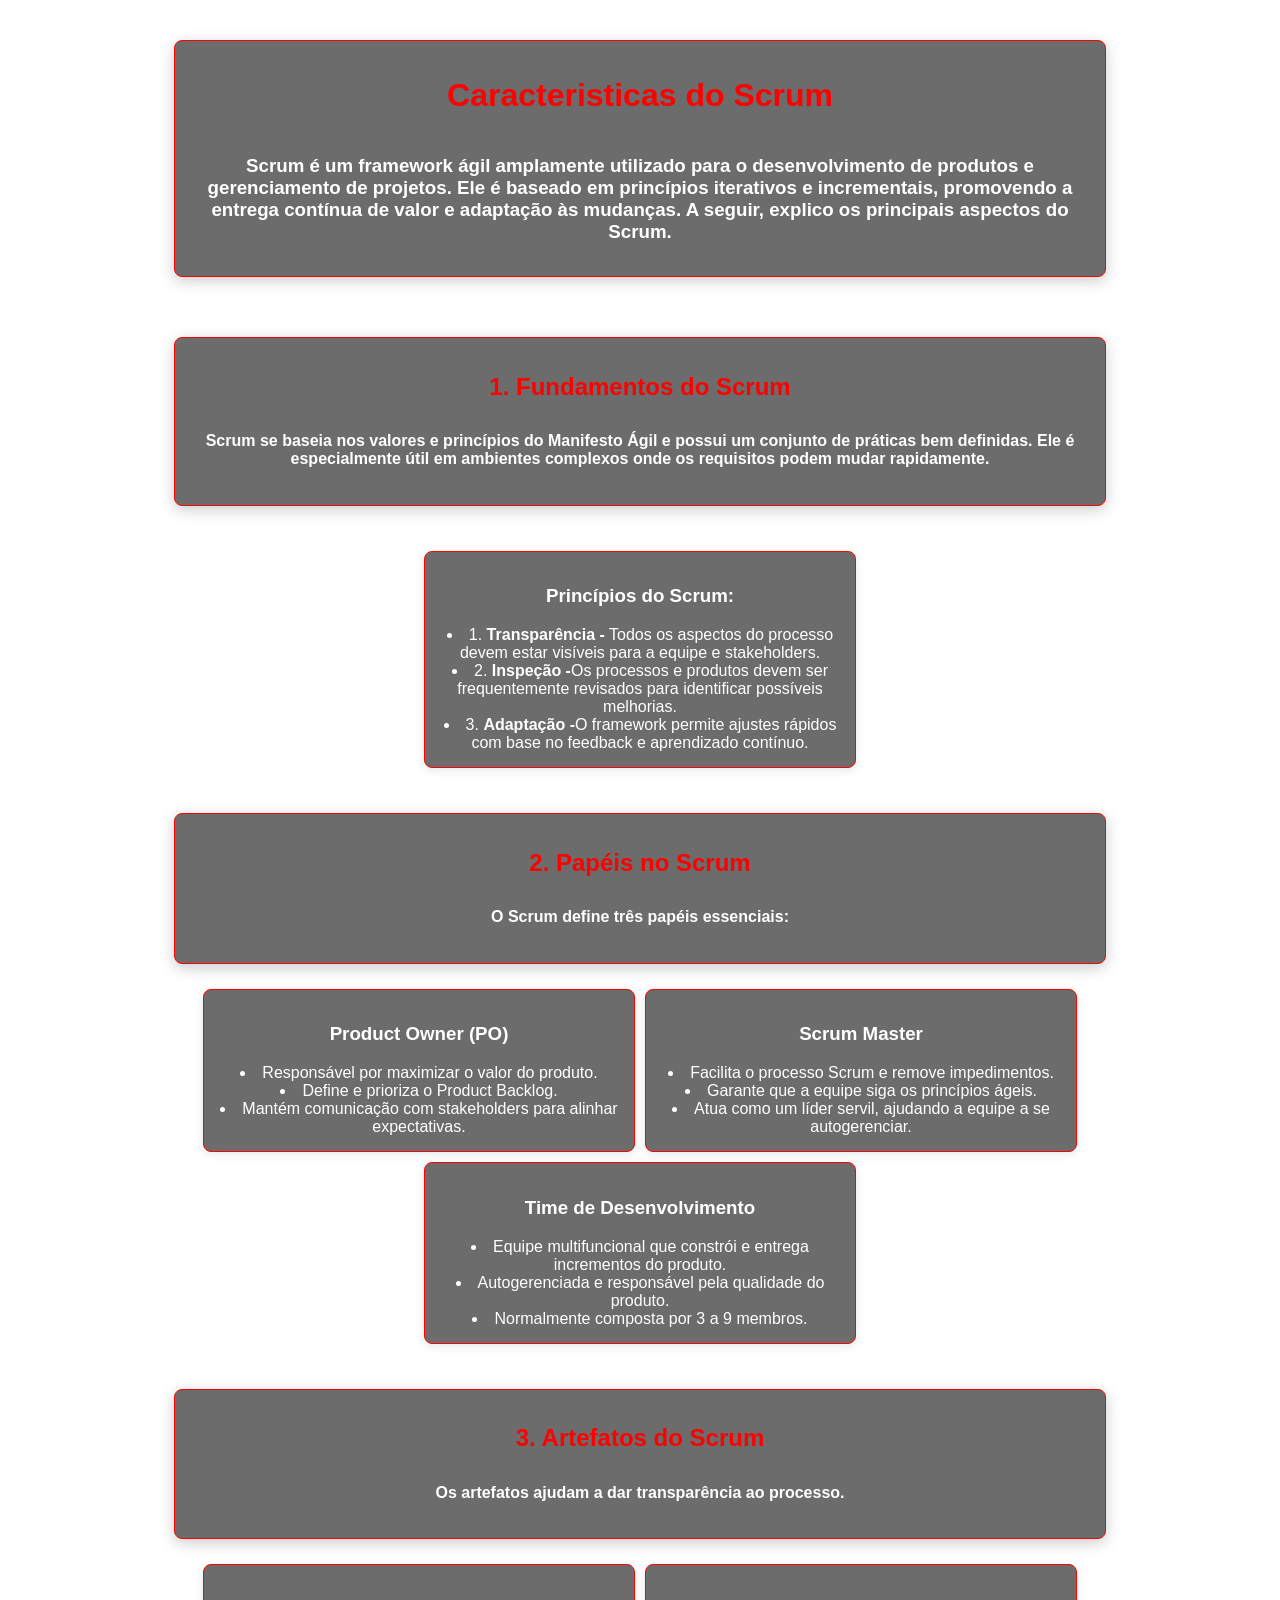
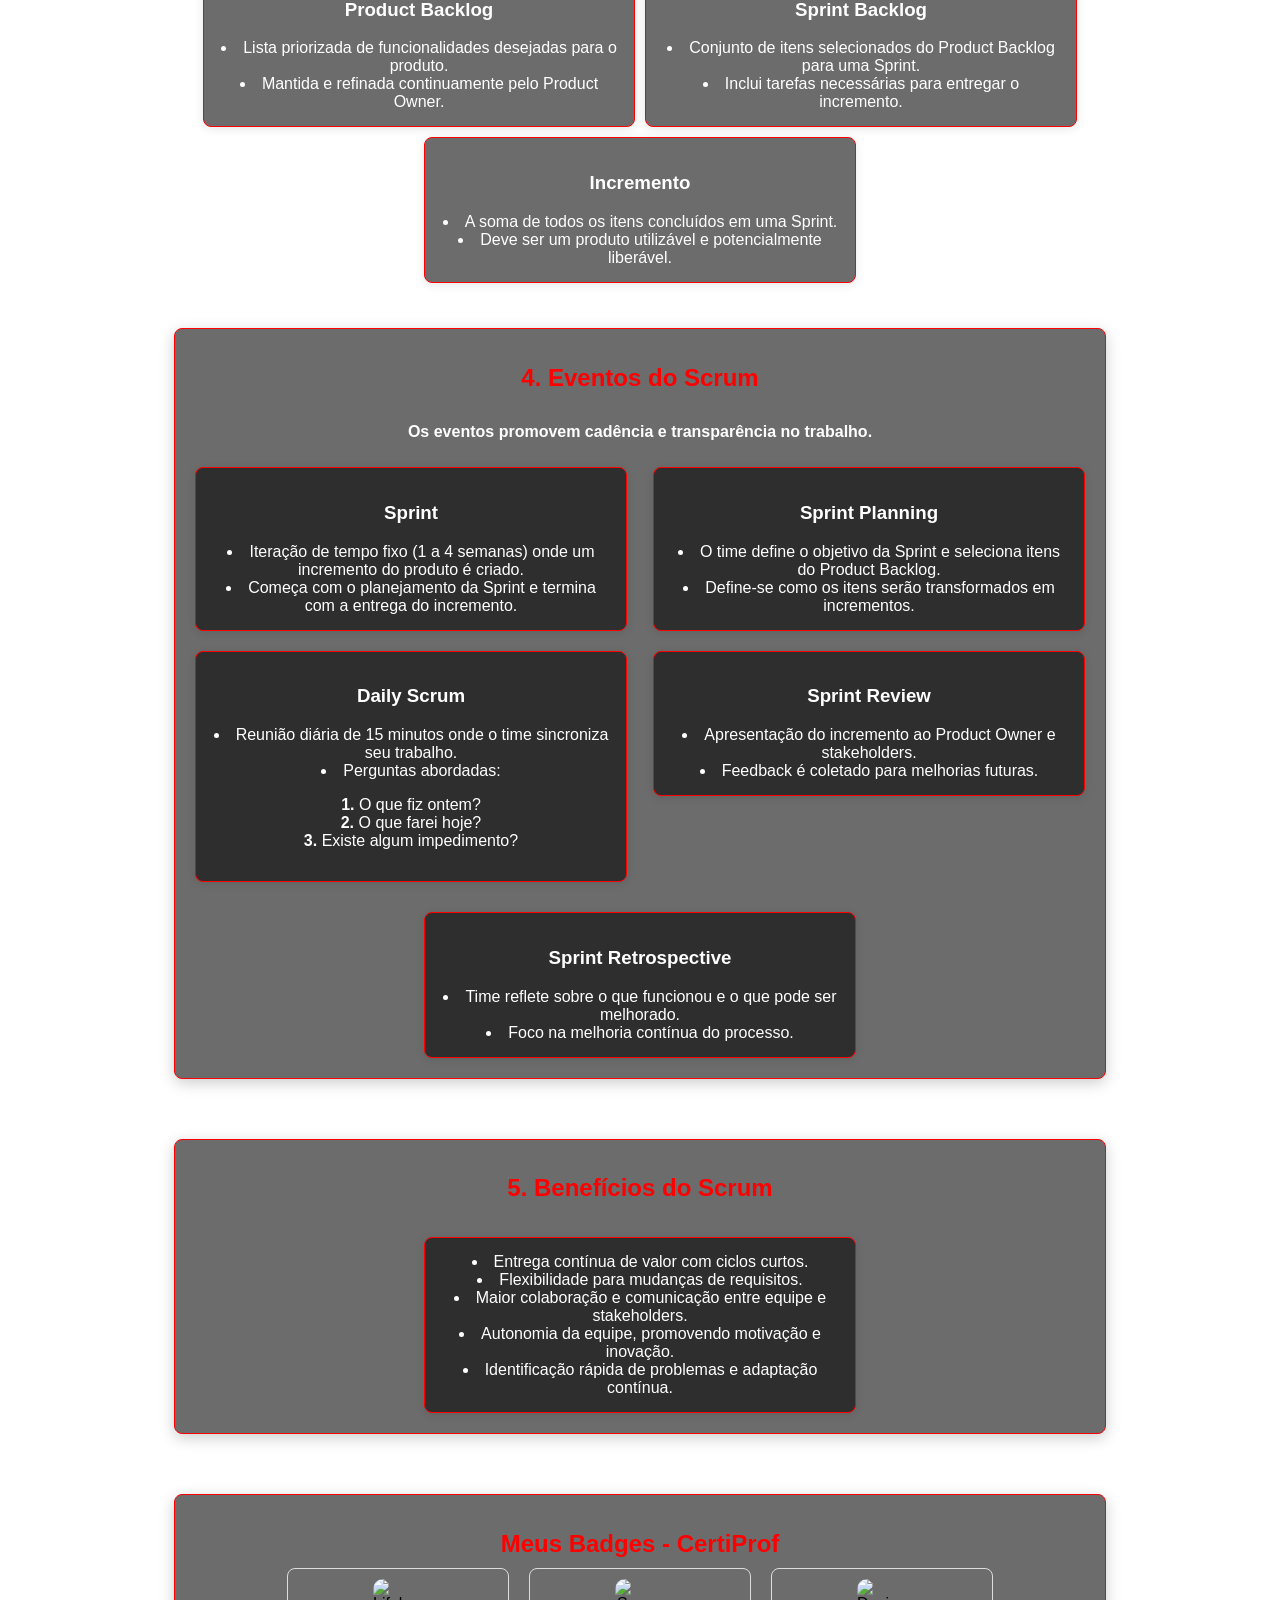
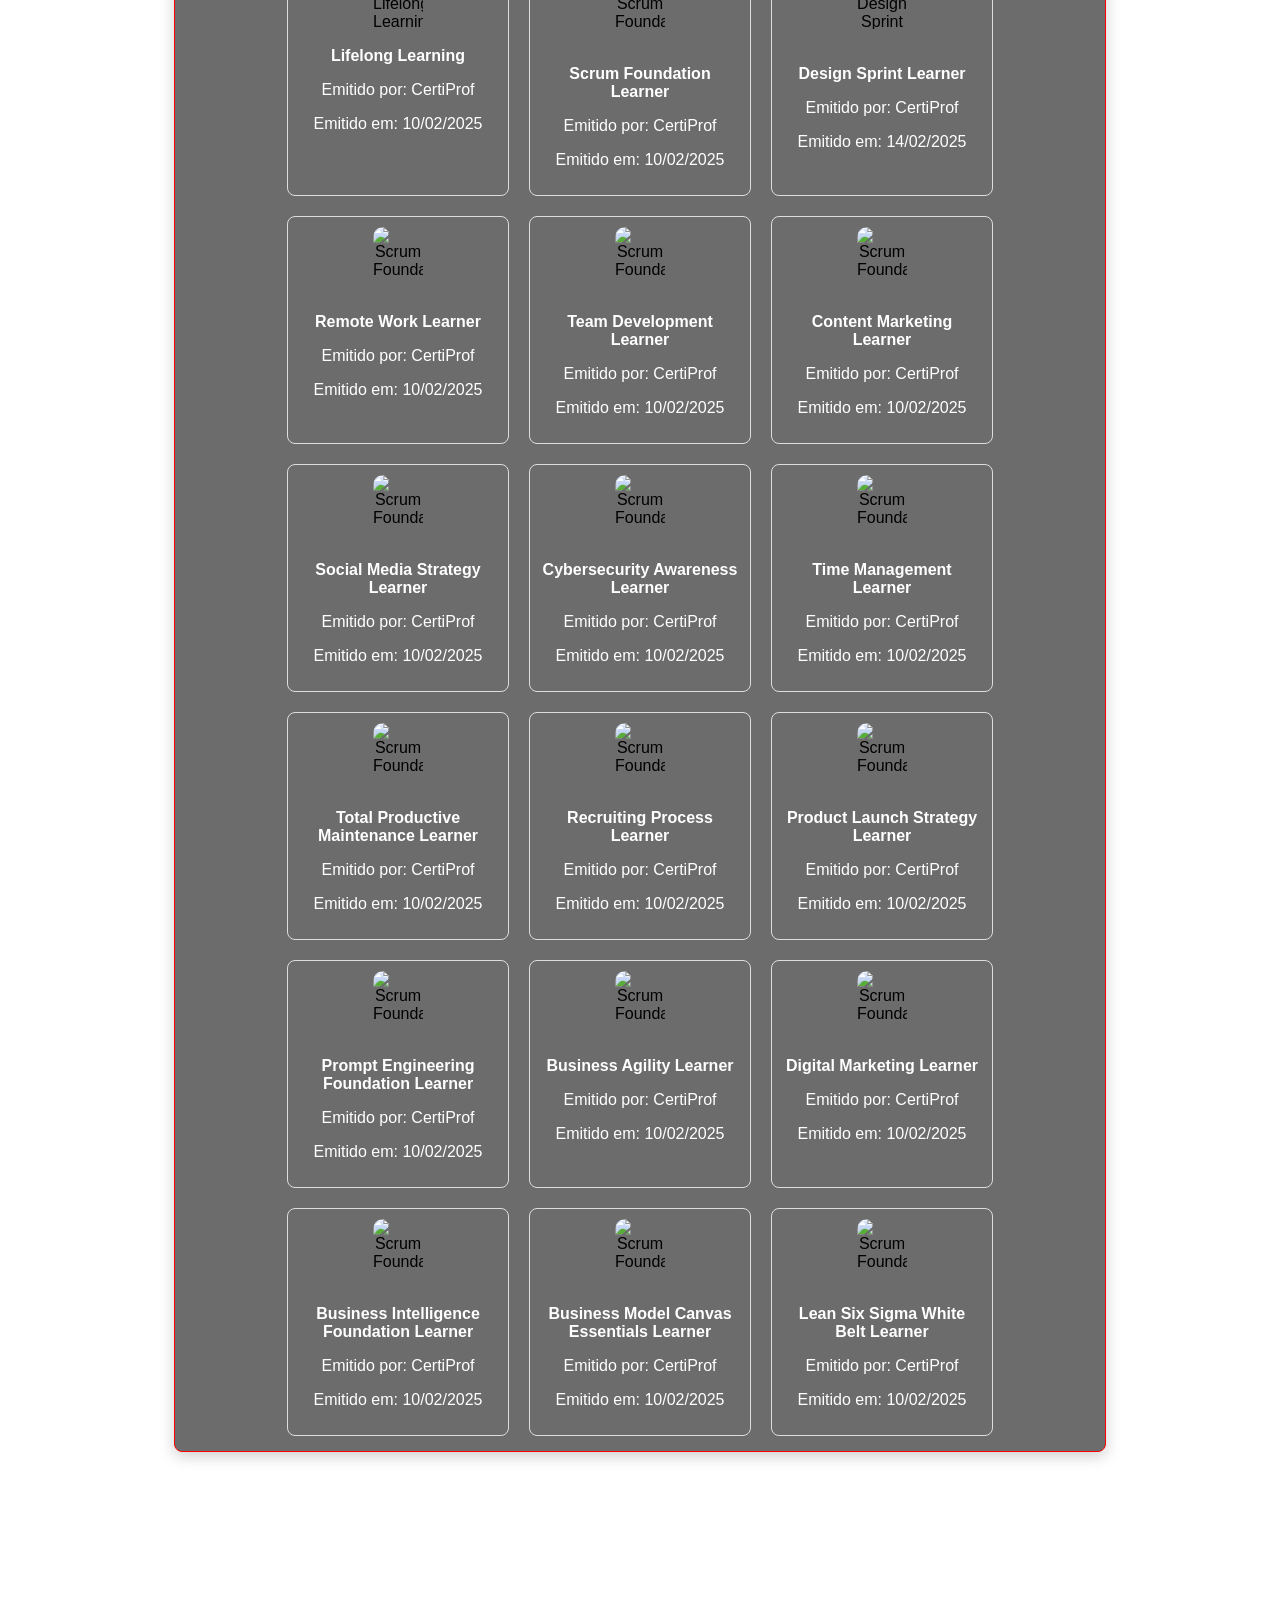
==== index.html @ 6ae4913c "Correções do Scrum" ====
<!DOCTYPE html>
<html lang="en">
<head>
    <meta charset="UTF-8">
    <meta name="viewport" content="width=device-width, initial-scale=1.0">
    <title>Scrum</title>
    <link rel="stylesheet" href="/style.css">
</head>
<body>
    <div class="card-container">
        <div class="card animated-card how-it-works">
            <h1>Caracteristicas do Scrum</h1>
            <h3>Scrum é um framework ágil amplamente utilizado para o desenvolvimento de produtos e gerenciamento de projetos. Ele é baseado em princípios iterativos e incrementais, promovendo a entrega contínua de valor e adaptação às mudanças. A seguir, explico os principais aspectos do Scrum.</h3>
        </div>
    </div>

    <div class="card-container">
        <div class="card animated-card how-it-works">
            <h2>1. Fundamentos do Scrum</h2>
            <h4>Scrum se baseia nos valores e princípios do Manifesto Ágil e possui um conjunto de práticas bem definidas. Ele é especialmente útil em ambientes complexos onde os requisitos podem mudar rapidamente.</h4>
        </div>


    <div class="card-container">
        <div class="card animated-card">
            <h3>Princípios do Scrum:</h3>
                <li>1. <strong>Transparência -</strong> Todos os aspectos do processo devem estar visíveis para a equipe e stakeholders.</li>
                <li>2. <strong>Inspeção -</strong>Os processos e produtos devem ser frequentemente revisados para identificar possíveis melhorias.</li>
                <li>3. <strong>Adaptação -</strong>O framework permite ajustes rápidos com base no feedback e aprendizado contínuo.</li>
        </div>
        
    <div class="card-container">
        <div class="card animated-card how-it-works">
            <h2>2. Papéis no Scrum</h2>
            <h4>O Scrum define três papéis essenciais:</h4>
        </div>
        
        <div class="card animated-card">    
            <h3>Product Owner (PO)</h3>
                <li>Responsável por maximizar o valor do produto.</li>
                <li>Define e prioriza o Product Backlog.</li>
                <li>Mantém comunicação com stakeholders para alinhar expectativas.</li>
       
        </div>

        <div class="card animated-card"> 
            <h3>Scrum Master</h3>
                <li>Facilita o processo Scrum e remove impedimentos.</li>
                <li>Garante que a equipe siga os princípios ágeis.</li>
                <li>Atua como um líder servil, ajudando a equipe a se autogerenciar.</li>
        </div>

        <div class="card animated-card"> 
            <h3>Time de Desenvolvimento</h3>
                <li>Equipe multifuncional que constrói e entrega incrementos do produto.</li>
                <li>Autogerenciada e responsável pela qualidade do produto.</li>
                <li>Normalmente composta por 3 a 9 membros.</li>
        </div>
    
    <div class="card-container">
        <div class="card animated-card how-it-works">
            <h2>3. Artefatos do Scrum</h2>
            <h4>Os artefatos ajudam a dar transparência ao processo.</h4>
        </div> 

        <div class="card animated-card">
            <h3>Product Backlog</h3>
                <li>Lista priorizada de funcionalidades desejadas para o produto.</li>
                <li>Mantida e refinada continuamente pelo Product Owner.</li>
        </div>

        <div class="card animated-card">
            <h3>Sprint Backlog</h3>
                <li>Conjunto de itens selecionados do Product Backlog para uma Sprint.</li>
                <li>Inclui tarefas necessárias para entregar o incremento.</li>
        </div>
        <div class="card animated-card">
            <h3>Incremento</h3>
                <li>A soma de todos os itens concluídos em uma Sprint.</li>
                <li>Deve ser um produto utilizável e potencialmente liberável.</li>
        </div>

    <div class="card-container">
        <div class="card animated-card how-it-works">
            <h2>4. Eventos do Scrum</h2>
            <h4>Os eventos promovem cadência e transparência no trabalho.</h4>
        
            <div class="container">
                <div class="column left">
                    <div class="card">
                        <h3>Sprint</h3>
                            <li>Iteração de tempo fixo (1 a 4 semanas) onde um incremento do produto é criado.</li>
                            <li>Começa com o planejamento da Sprint e termina com a entrega do incremento.</li>
                    </div>
                    <div class="card">
                        <h3>Daily Scrum</h3>
                            <li>Reunião diária de 15 minutos onde o time sincroniza seu trabalho.</li>
                            <li>Perguntas abordadas:</li>
                                <ul>
                                    <li><strong>1. </strong>O que fiz ontem?</li>
                                    <li><strong>2. </strong>O que farei hoje?</li>
                                    <li><strong>3. </strong>Existe algum impedimento?</li>
                                </ul>
                    </div>
                </div>
                <div class="column right">
                    <div class="card">
                        <h3>Sprint Planning</h3>
                            <li>O time define o objetivo da Sprint e seleciona itens do Product Backlog.</li>
                            <li>Define-se como os itens serão transformados em incrementos.</li>
                    </div>
                    <div class="card">
                        <h3>Sprint Review</h3>
                            <li>Apresentação do incremento ao Product Owner e stakeholders.</li>
                            <li>Feedback é coletado para melhorias futuras.</li>
                    </div>
                </div>
                <div class="column center">
                    <div class="card">
                        <h3>Sprint Retrospective</h3>
                            <li>Time reflete sobre o que funcionou e o que pode ser melhorado.</li>
                            <li>Foco na melhoria contínua do processo.</li>
                    </div>
                </div>
            </div>
    </div> 
        
    <div class="card-container">
        <div class="card animated-card how-it-works">
            <h2>5. Benefícios do Scrum</h2>
            
        <div class="container">
            <div class="column center">
                <div class="card">
                    <li>Entrega contínua de valor com ciclos curtos.</li>
                    <li>Flexibilidade para mudanças de requisitos.</li>
                    <li>Maior colaboração e comunicação entre equipe e stakeholders.</li>
                    <li>Autonomia da equipe, promovendo motivação e inovação.</li>
                    <li>Identificação rápida de problemas e adaptação contínua.</li>
                </div>
            </div>
        </div>
    </div>

    <div class="card-container">
        <div class="card animated-card how-it-works">
            <h2>Meus Badges - CertiProf</h2>
        
            <div class="badge-container">
                <div class="badge">
                    <img src="https://images.credly.com/size/80x80/images/21e16d4d-d2df-46e6-9098-526caab49e63/blob" alt="Lifelong Learning">
                    <p><strong>Lifelong Learning</strong></p>
                    <p>Emitido por: CertiProf</p>
                    <p>Emitido em: 10/02/2025</p>
                </div>
                <div class="badge">
                    <img src="https://images.credly.com/size/80x80/images/7beda5e3-c889-48e7-afd3-07cbcbec18ed/blob" alt="Scrum Foundation Learner">
                    <p><strong>Scrum Foundation Learner</strong></p>
                    <p>Emitido por: CertiProf</p>
                    <p>Emitido em: 10/02/2025</p>
                </div>
                <div class="badge">
                    <img src="https://images.credly.com/size/80x80/images/4167ffc5-9df7-4163-8735-58d5749a6de5/blob" alt="Design Sprint Learner">
                    <p><strong>Design Sprint Learner</strong></p>
                    <p>Emitido por: CertiProf</p>
                    <p>Emitido em: 14/02/2025</p>
                </div>
                <div class="badge">
                    <img src="https://images.credly.com/size/340x340/images/25b13818-6498-47e7-a2b5-83852dacabf2/blob" alt="Scrum Foundation Learner">
                    <p><strong>Remote Work Learner</strong></p>
                    <p>Emitido por: CertiProf</p>
                    <p>Emitido em: 10/02/2025</p>
                </div>
                <div class="badge">
                    <img src="https://images.credly.com/size/340x340/images/eedd1321-f5a3-4322-849c-dcf5e79d4d44/blob" alt="Scrum Foundation Learner">
                    <p><strong>Team Development Learner</strong></p>
                    <p>Emitido por: CertiProf</p>
                    <p>Emitido em: 10/02/2025</p>
                </div>
                <div class="badge">
                    <img src="https://images.credly.com/size/340x340/images/981a0489-045d-4d53-b83c-d40fedb93e28/blob" alt="Scrum Foundation Learner">
                    <p><strong>Content Marketing Learner</strong></p>
                    <p>Emitido por: CertiProf</p>
                    <p>Emitido em: 10/02/2025</p>
                </div>
                <div class="badge">
                    <img src="https://images.credly.com/size/340x340/images/642eef4e-26c3-4c35-85c3-c30d67878a56/blob" alt="Scrum Foundation Learner">
                    <p><strong>Social Media Strategy Learner</strong></p>
                    <p>Emitido por: CertiProf</p>
                    <p>Emitido em: 10/02/2025</p>
                </div>
                <div class="badge">
                    <img src="https://images.credly.com/size/340x340/images/52ea4613-6f77-4d62-8e19-5bb5c51722b8/blob" alt="Scrum Foundation Learner">
                    <p><strong>Cybersecurity Awareness Learner</strong></p>
                    <p>Emitido por: CertiProf</p>
                    <p>Emitido em: 10/02/2025</p>
                </div>
                <div class="badge">
                    <img src="https://images.credly.com/size/340x340/images/470ee1f6-29f0-4b3e-8e8d-f56d28ec59fa/blob" alt="Scrum Foundation Learner">
                    <p><strong>Time Management Learner</strong></p>
                    <p>Emitido por: CertiProf</p>
                    <p>Emitido em: 10/02/2025</p>
                </div>
                <div class="badge">
                    <img src="https://images.credly.com/size/340x340/images/f654eb7b-a984-484a-89c4-df290499aae6/blob" alt="Scrum Foundation Learner">
                    <p><strong>Total Productive Maintenance Learner</strong></p>
                    <p>Emitido por: CertiProf</p>
                    <p>Emitido em: 10/02/2025</p>
                </div>
                <div class="badge">
                    <img src="https://images.credly.com/size/340x340/images/7c04ebbc-1c4d-4367-ac85-ec9e7bdcd869/blob" alt="Scrum Foundation Learner">
                    <p><strong>Recruiting Process Learner</strong></p>
                    <p>Emitido por: CertiProf</p>
                    <p>Emitido em: 10/02/2025</p>
                </div>
                <div class="badge">
                    <img src="https://images.credly.com/size/340x340/images/7e4d1ba7-1d26-4c0e-8293-262df1d0fd11/blob" alt="Scrum Foundation Learner">
                    <p><strong>Product Launch Strategy Learner</strong></p>
                    <p>Emitido por: CertiProf</p>
                    <p>Emitido em: 10/02/2025</p>
                </div>
                <div class="badge">
                    <img src="https://images.credly.com/size/340x340/images/b401d161-3984-4264-950e-06a4038a42df/blob" alt="Scrum Foundation Learner">
                    <p><strong>Prompt Engineering Foundation Learner</strong></p>
                    <p>Emitido por: CertiProf</p>
                    <p>Emitido em: 10/02/2025</p>
                </div>
                <div class="badge">
                    <img src="https://images.credly.com/size/340x340/images/458e7d21-4592-4cdf-ac6e-4f4a745ca59a/blob" alt="Scrum Foundation Learner">
                    <p><strong>Business Agility Learner</strong></p>
                    <p>Emitido por: CertiProf</p>
                    <p>Emitido em: 10/02/2025</p>
                </div>
                <div class="badge">
                    <img src="https://images.credly.com/size/340x340/images/a48d6511-ae18-4775-a3a7-2354c1041d79/blob" alt="Scrum Foundation Learner">
                    <p><strong>Digital Marketing Learner</strong></p>
                    <p>Emitido por: CertiProf</p>
                    <p>Emitido em: 10/02/2025</p>
                </div>
                <div class="badge">
                    <img src="https://images.credly.com/size/340x340/images/92411165-7035-4b5b-9b99-f0d7cb0fcc91/blob" alt="Scrum Foundation Learner">
                    <p><strong>Business Intelligence Foundation Learner</strong></p>
                    <p>Emitido por: CertiProf</p>
                    <p>Emitido em: 10/02/2025</p>
                </div>
                <div class="badge">
                    <img src="https://images.credly.com/size/340x340/images/606fd55d-b823-47ca-9a96-86c0f7f6726f/blob" alt="Scrum Foundation Learner">
                    <p><strong>Business Model Canvas Essentials Learner</strong></p>
                    <p>Emitido por: CertiProf</p>
                    <p>Emitido em: 10/02/2025</p>
                </div>
                <div class="badge">
                    <img src="https://images.credly.com/size/340x340/images/3549c023-8e5c-4724-ae11-1ce7bc2efae1/blob" alt="Scrum Foundation Learner">
                    <p><strong>Lean Six Sigma White Belt Learner</strong></p>
                    <p>Emitido por: CertiProf</p>
                    <p>Emitido em: 10/02/2025</p>
                </div>
            </div>
    </div>
    

</body>
</html>
---- style.css ----
body {
    text-align: center;
    margin: 0;
    font-family: Arial, sans-serif;
    min-height: 100vh; /* Faz o corpo ocupar pelo menos toda a tela */
    background-image: url('https://www.totvs.com/wp-content/uploads/2023/04/tecnologias-digitais.jpg'); 
    background-size: cover; /* Faz a imagem cobrir todo o fundo */
    background-position: center; /* Centraliza a imagem */
    background-repeat: no-repeat; /* Não repete a imagem */
    background-attachment: fixed; /* Mantém a imagem fixa ao rolar a página */
}
    
h1, h2 {
    text-align: center; /* Centraliza os títulos */
    color: rgb(255, 0, 0); /* Altera a cor do texto para branco para melhor contraste */
}

h3, h4, li, p{
    text-align: center; /* Centraliza os títulos */
    color: rgb(255, 255, 255); /* Altera a cor do texto para branco para melhor contraste */
}

.card-container {
    text-align: center;
    display: flex;
    justify-content: center; /* Centraliza os cartões horizontalmente */
    flex-wrap: wrap; /* Permite que os cartões quebrem para a próxima linha */
    margin: 20px 0; /* Margem superior e inferior */
}

.card {
    text-align: center;
    border: 1px solid #ff0000; /* Borda do cartão */
    border-radius: 10px; /* Bordas arredondadas */
    padding: 7px; /* Espaçamento interno */
    margin: 5px; /* Margem entre os cartões */
    width: 400px; /* Largura do cartão */
    background-color: rgba(255, 255, 255, 0.404); /* Fundo branco com leve transparência */
    box-shadow: 0 2px 10px rgba(0, 0, 0, 0.1); /* Sombra leve para o cartão */
    border: 1px solid #ff0000;
}



.card img {
    text-align: center;
    width: 100%; /* A imagem ocupa toda a largura do card */
    height: auto; /* Mantém a proporção da imagem */
    max-width: 50px; /* Define uma largura máxima para a imagem */
    max-height: 50px; /* Define uma altura máxima para a imagem */
    object-fit: cover; /* Cobre o espaço disponível sem distorcer a imagem */
    border-radius: 10px 10px 0 0; /* Bordas arredondadas no topo */
}

.how-it-works {
    text-align: center;
    width: 100%; /* Faz o cartão ocupar toda a largura disponível */
    max-width: 900px; /* Define uma largura máxima para o cartão */
    height: auto; /* Altura automática para manter a proporção */
    padding: 20px; /* Espaçamento interno */
    margin: 20px auto; /* Centraliza o cartão horizontalmente */
    background-color: rgba(156, 135, 135, 0.562); /* Fundo branco com leve transparência */
    border-radius: 8px; /* Bordas arredondadas */
    box-shadow: 0 4px 15px rgba(0, 0, 0, 0.2); /* Sombra leve para o cartão */
    display: flex; /* Usar flexbox para organizar o conteúdo */
    flex-direction: column; /* Organiza o conteúdo em coluna */
    padding: 30px; /* Aumenta o espaçamento interno para dar mais espaço ao conteúdo */
}

.how-it-works h2 {
    margin-bottom: 10px; /* Espaçamento abaixo do título */
}

.how-it-works ul {
    list-style-type: none; /* Remove os marcadores da lista */
    padding: 0; /* Remove o preenchimento padrão */
}
.container {
    display: flex;
    justify-content: space-between;
    flex-wrap: wrap; /* Permite que a coluna central quebre a linha */
}

.column {
    display: flex;
    flex-direction: column;
    gap: 10px;
}

.center {
    width: 100%; /* Garante que ocupe toda a linha */
    display: flex;
    justify-content: center;
    align-items: center; /* Centraliza também verticalmente */
    margin-top: 20px;
}

.left {
    align-items: flex-start;
}

.right {
    align-items: flex-end;
}

.card {
    background: rgba(0, 0, 0, 0.575);
    padding: 15px;
    border-radius: 8px;
}

.badge-container {
    display: flex;
    justify-content: center;
    flex-wrap: wrap;
    gap: 20px;
}
.badge {
    text-align: center;
    border: 1px solid #ddd;
    padding: 10px;
    border-radius: 8px;
    width: 200px;
}
.badge img {
    width: 80px;
    height: 80px;
}
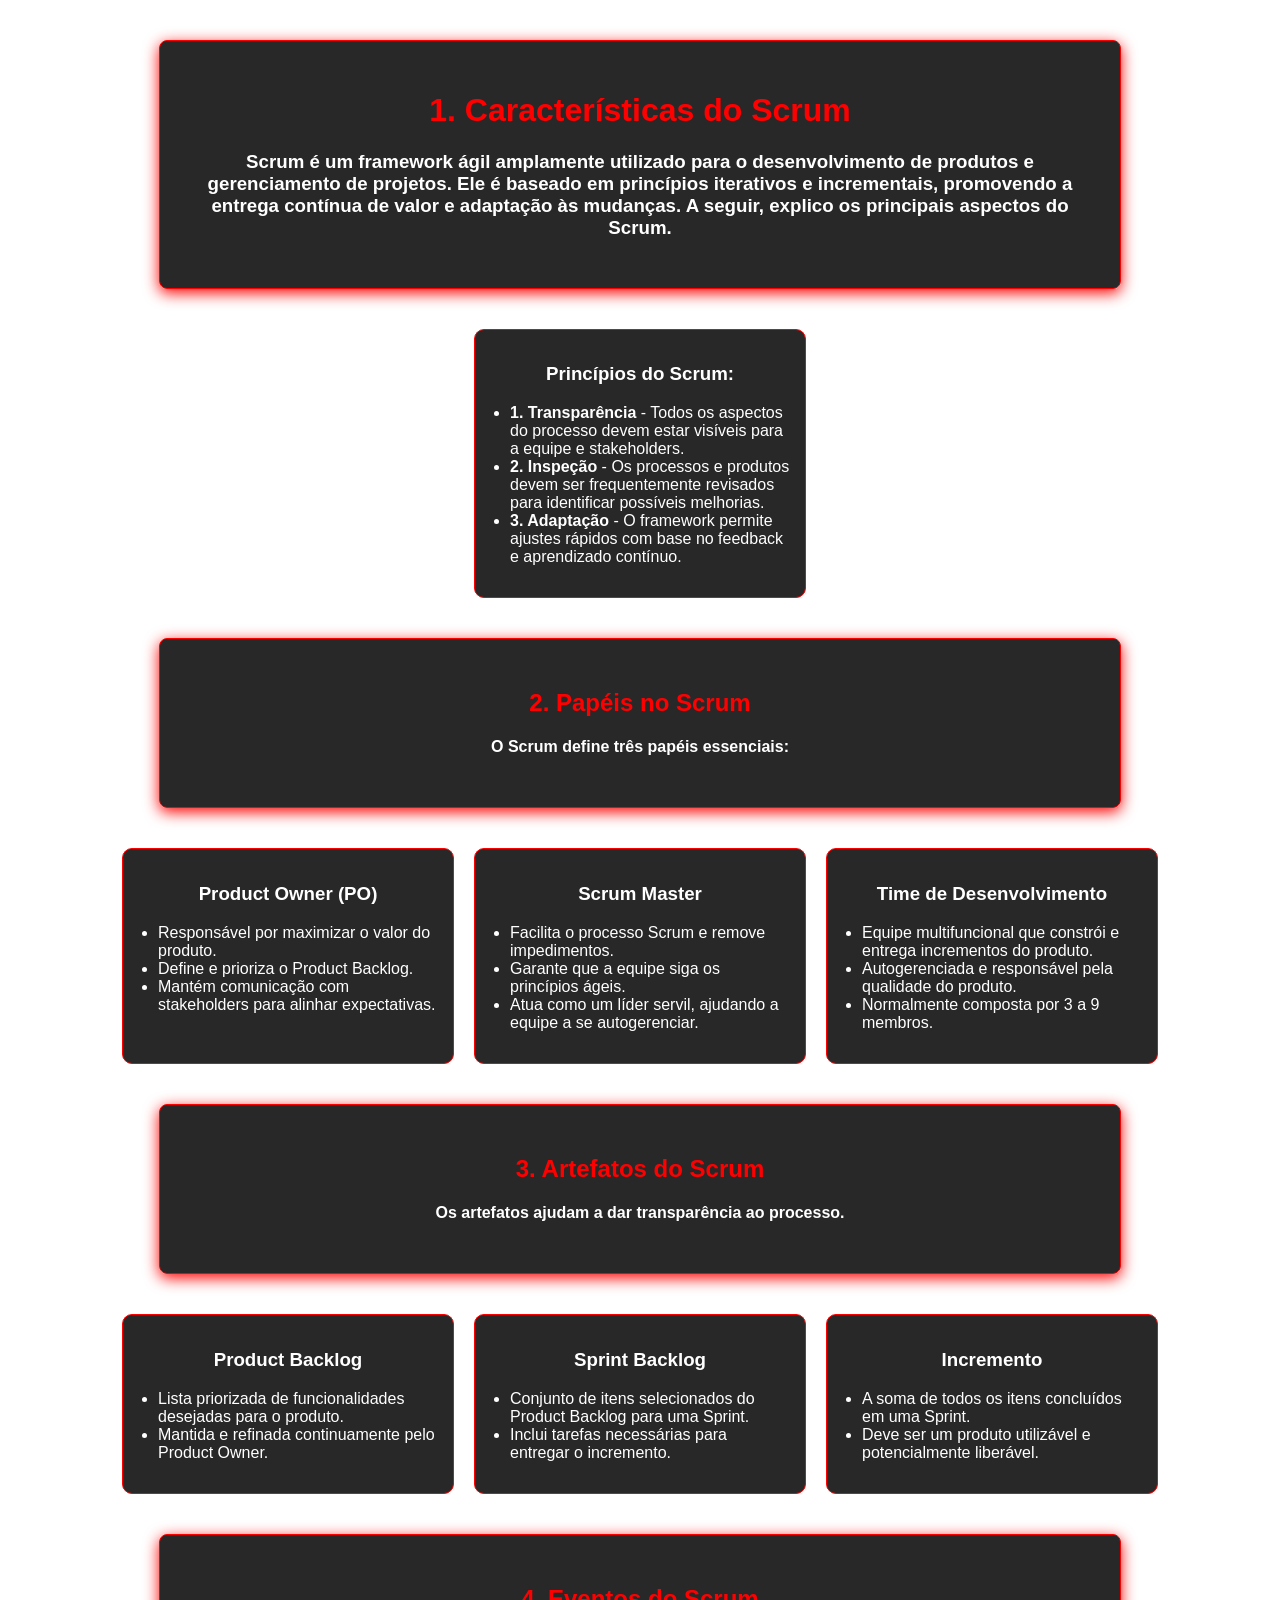
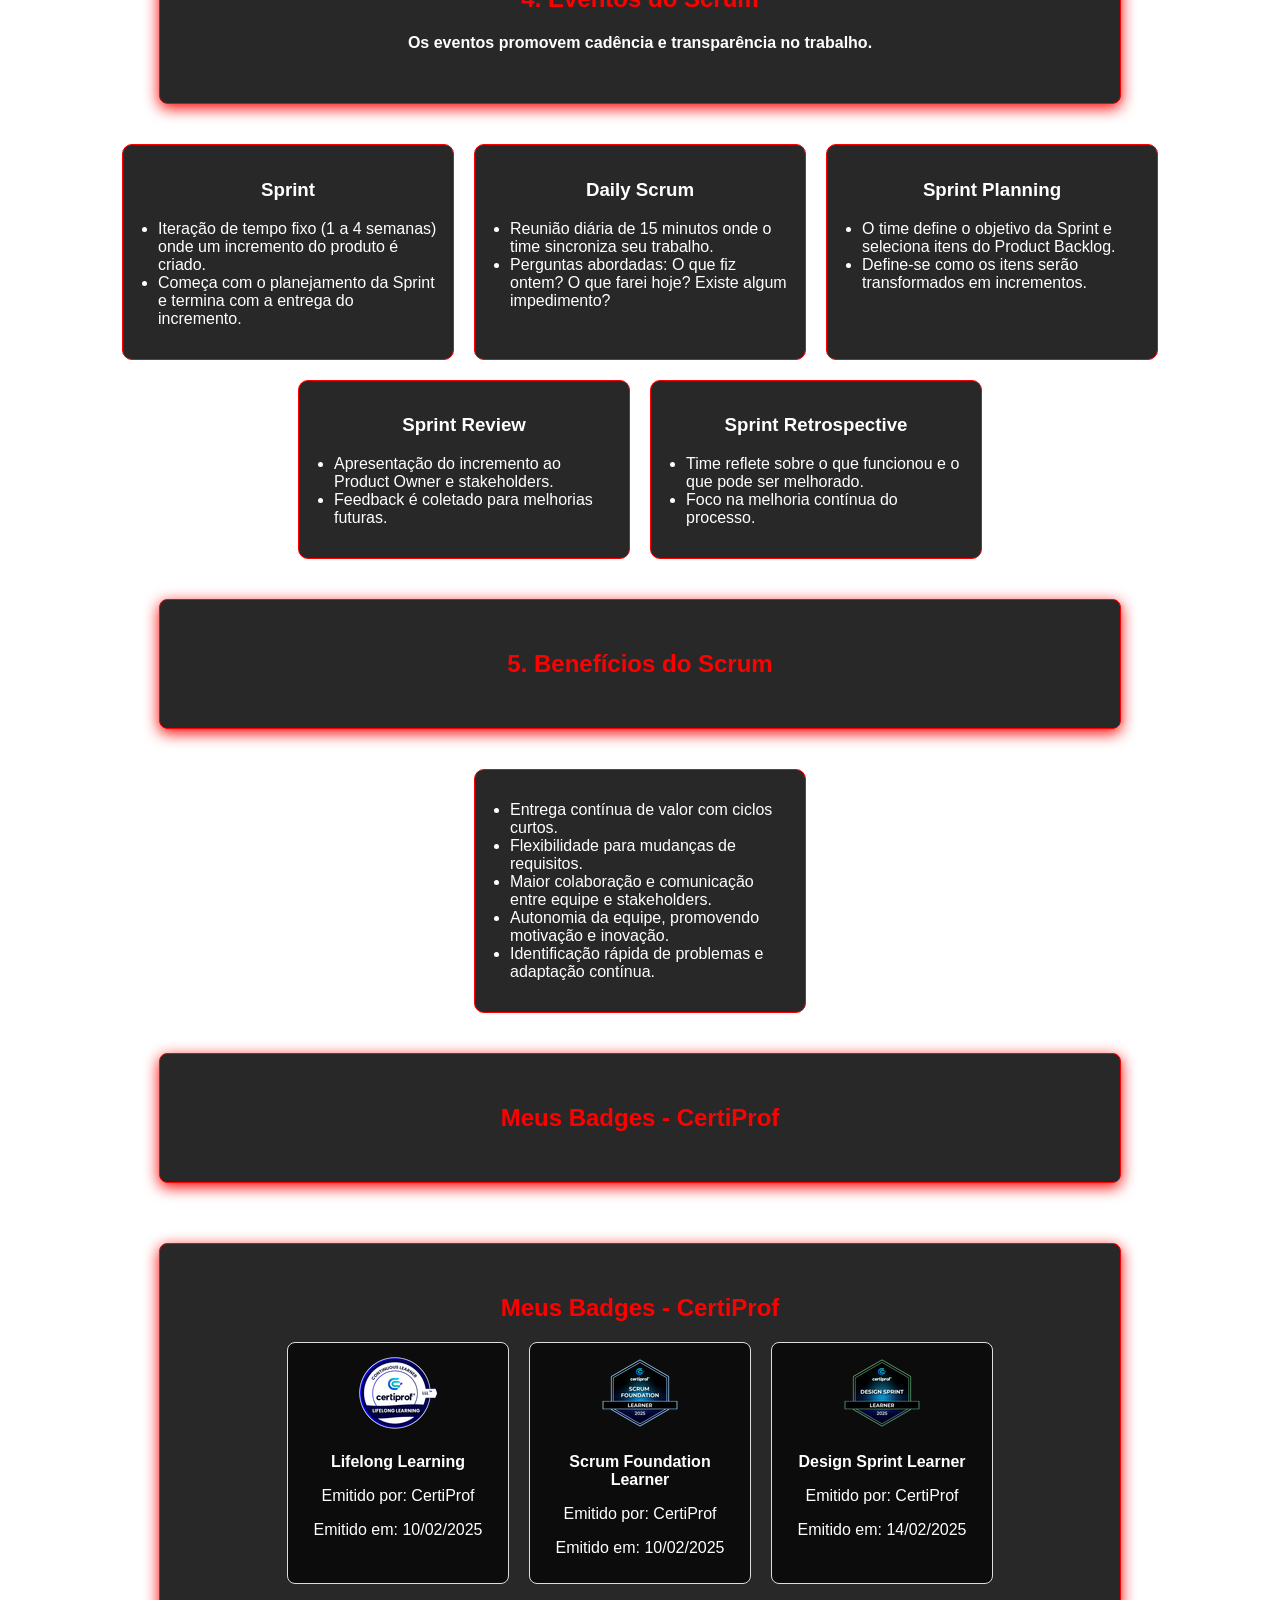
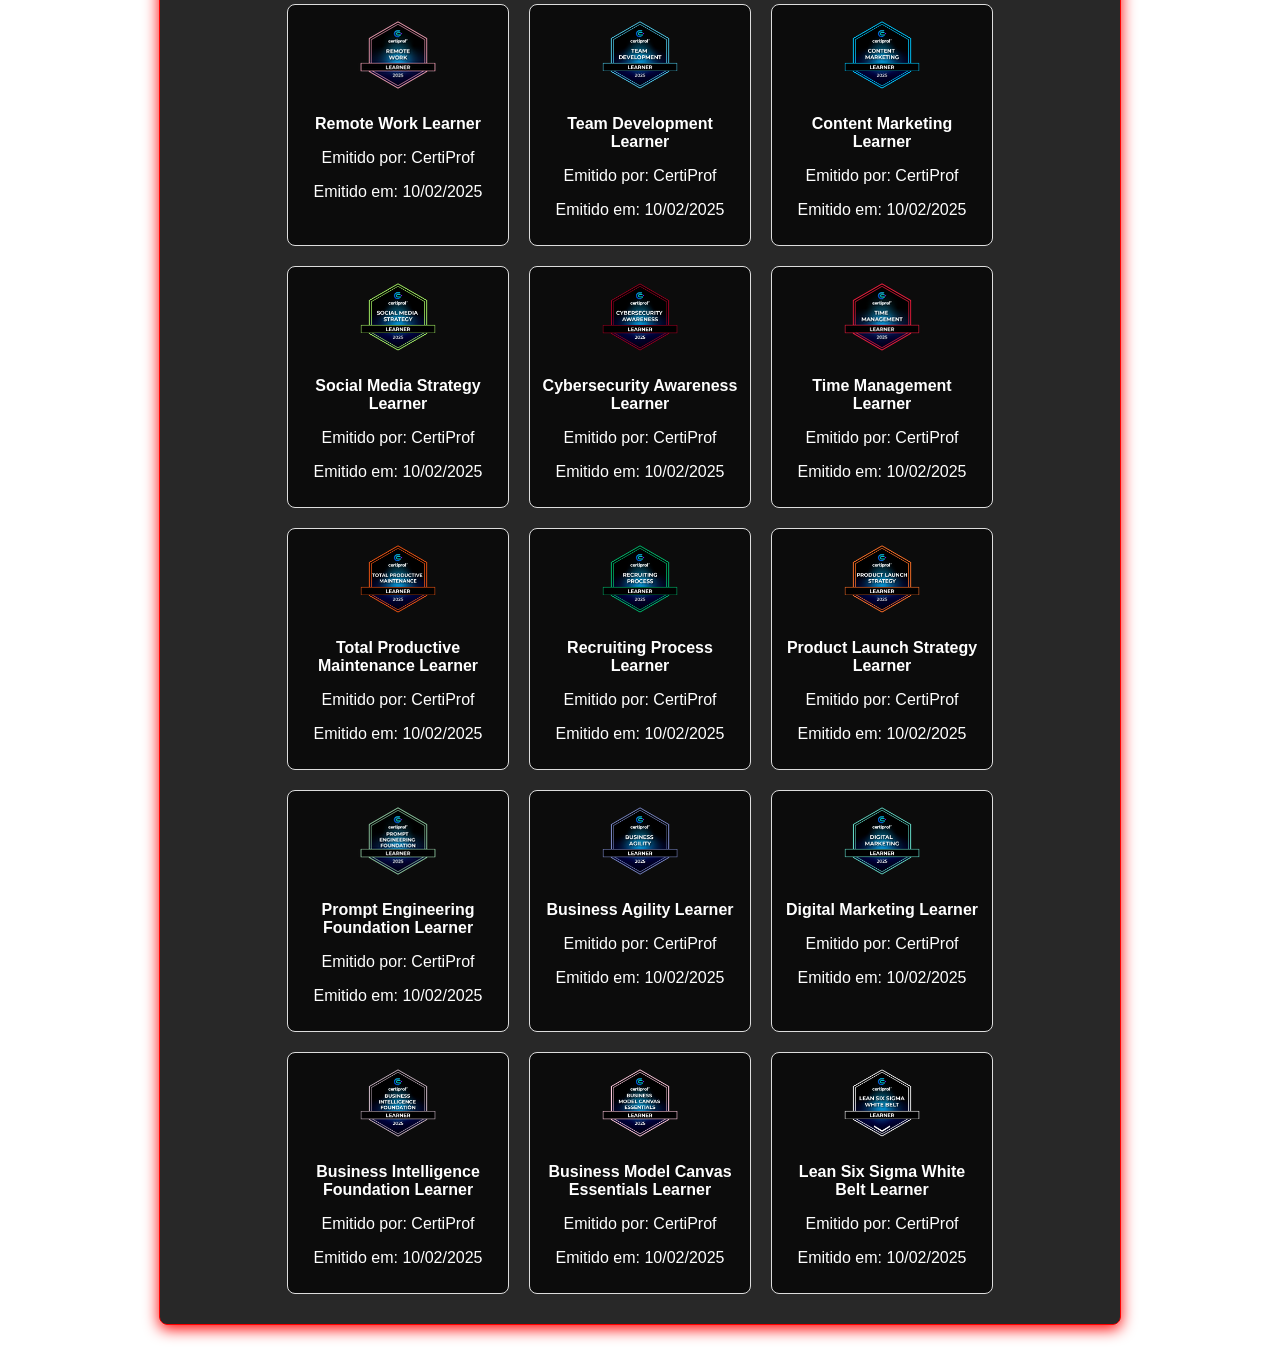
==== commit e03dc50a: "Atualizações" ====
--- a/index.html
+++ b/index.html
@@ -1,263 +1,375 @@
 <!DOCTYPE html>
-<html lang="en">
+<html lang="pt">
 <head>
-    <meta charset="UTF-8">
-    <meta name="viewport" content="width=device-width, initial-scale=1.0">
-    <title>Scrum</title>
-    <link rel="stylesheet" href="/style.css">
+  <meta charset="UTF-8">
+  <meta name="viewport" content="width=device-width, initial-scale=1.0">
+  <title>Scrum - Todos os Tópicos</title>
+  <link rel="stylesheet" href="/style.css">
+  <style>
+    body {
+      text-align: center;
+      margin: 0;
+      font-family: Arial, sans-serif;
+      min-height: 100vh;
+      background-image: url('https://www.totvs.com/wp-content/uploads/2023/04/tecnologias-digitais.jpg');
+      background-size: cover;
+      background-position: center;
+      background-repeat: no-repeat;
+      background-attachment: fixed;
+    }
+
+    h1, h2 {
+      color: rgb(255, 0, 0);
+    }
+
+    h3, h4, li, p {
+      color: rgb(255, 255, 255);
+    }
+
+    .card-container {
+      display: flex;
+      flex-wrap: wrap;
+      justify-content: center;
+      gap: 20px;
+      margin: 20px auto;
+    }
+
+    .card {
+      flex: 1 1 280px;
+      max-width: 300px;
+      background: rgba(0, 0, 0, 0.842);
+      padding: 15px;
+      border-radius: 10px;
+      color: white;
+      list-style: none;
+      border: 1px solid red;
+    }
+
+    .card ul {
+      padding-left: 20px;
+      text-align: left;
+    }
+
+    .card li {
+      text-align: left;
+    }
+
+    .how-it-works {
+      width: 100%;
+      max-width: 900px;
+      margin: 20px auto;
+      background-color: rgba(0, 0, 0, 0.842);
+      border-radius: 8px;
+      padding: 30px;
+      box-shadow: 0 4px 15px rgb(255, 0, 0);
+    }
+
+    .badge-container {
+      display: flex;
+      justify-content: center;
+      flex-wrap: wrap;
+      gap: 20px;
+    }
+
+    .badge {
+      text-align: center;
+      border: 1px solid #ddd;
+      padding: 10px;
+      border-radius: 8px;
+      width: 200px;
+      background-color: rgba(0,0,0,0.7);
+    }
+
+    .badge img {
+      width: 80px;
+      height: 80px;
+    }
+  </style>
 </head>
 <body>
-    <div class="card-container">
-        <div class="card animated-card how-it-works">
-            <h1>Caracteristicas do Scrum</h1>
-            <h3>Scrum é um framework ágil amplamente utilizado para o desenvolvimento de produtos e gerenciamento de projetos. Ele é baseado em princípios iterativos e incrementais, promovendo a entrega contínua de valor e adaptação às mudanças. A seguir, explico os principais aspectos do Scrum.</h3>
-        </div>
-    </div>
-
-    <div class="card-container">
-        <div class="card animated-card how-it-works">
-            <h2>1. Fundamentos do Scrum</h2>
-            <h4>Scrum se baseia nos valores e princípios do Manifesto Ágil e possui um conjunto de práticas bem definidas. Ele é especialmente útil em ambientes complexos onde os requisitos podem mudar rapidamente.</h4>
-        </div>
-
-
-    <div class="card-container">
-        <div class="card animated-card">
-            <h3>Princípios do Scrum:</h3>
-                <li>1. <strong>Transparência -</strong> Todos os aspectos do processo devem estar visíveis para a equipe e stakeholders.</li>
-                <li>2. <strong>Inspeção -</strong>Os processos e produtos devem ser frequentemente revisados para identificar possíveis melhorias.</li>
-                <li>3. <strong>Adaptação -</strong>O framework permite ajustes rápidos com base no feedback e aprendizado contínuo.</li>
-        </div>
-        
-    <div class="card-container">
-        <div class="card animated-card how-it-works">
-            <h2>2. Papéis no Scrum</h2>
-            <h4>O Scrum define três papéis essenciais:</h4>
-        </div>
-        
-        <div class="card animated-card">    
-            <h3>Product Owner (PO)</h3>
-                <li>Responsável por maximizar o valor do produto.</li>
-                <li>Define e prioriza o Product Backlog.</li>
-                <li>Mantém comunicação com stakeholders para alinhar expectativas.</li>
-       
-        </div>
-
-        <div class="card animated-card"> 
-            <h3>Scrum Master</h3>
-                <li>Facilita o processo Scrum e remove impedimentos.</li>
-                <li>Garante que a equipe siga os princípios ágeis.</li>
-                <li>Atua como um líder servil, ajudando a equipe a se autogerenciar.</li>
-        </div>
-
-        <div class="card animated-card"> 
-            <h3>Time de Desenvolvimento</h3>
-                <li>Equipe multifuncional que constrói e entrega incrementos do produto.</li>
-                <li>Autogerenciada e responsável pela qualidade do produto.</li>
-                <li>Normalmente composta por 3 a 9 membros.</li>
-        </div>
-    
-    <div class="card-container">
-        <div class="card animated-card how-it-works">
-            <h2>3. Artefatos do Scrum</h2>
-            <h4>Os artefatos ajudam a dar transparência ao processo.</h4>
-        </div> 
-
-        <div class="card animated-card">
-            <h3>Product Backlog</h3>
-                <li>Lista priorizada de funcionalidades desejadas para o produto.</li>
-                <li>Mantida e refinada continuamente pelo Product Owner.</li>
-        </div>
-
-        <div class="card animated-card">
-            <h3>Sprint Backlog</h3>
-                <li>Conjunto de itens selecionados do Product Backlog para uma Sprint.</li>
-                <li>Inclui tarefas necessárias para entregar o incremento.</li>
-        </div>
-        <div class="card animated-card">
-            <h3>Incremento</h3>
-                <li>A soma de todos os itens concluídos em uma Sprint.</li>
-                <li>Deve ser um produto utilizável e potencialmente liberável.</li>
-        </div>
-
-    <div class="card-container">
-        <div class="card animated-card how-it-works">
-            <h2>4. Eventos do Scrum</h2>
-            <h4>Os eventos promovem cadência e transparência no trabalho.</h4>
-        
-            <div class="container">
-                <div class="column left">
-                    <div class="card">
-                        <h3>Sprint</h3>
-                            <li>Iteração de tempo fixo (1 a 4 semanas) onde um incremento do produto é criado.</li>
-                            <li>Começa com o planejamento da Sprint e termina com a entrega do incremento.</li>
-                    </div>
-                    <div class="card">
-                        <h3>Daily Scrum</h3>
-                            <li>Reunião diária de 15 minutos onde o time sincroniza seu trabalho.</li>
-                            <li>Perguntas abordadas:</li>
-                                <ul>
-                                    <li><strong>1. </strong>O que fiz ontem?</li>
-                                    <li><strong>2. </strong>O que farei hoje?</li>
-                                    <li><strong>3. </strong>Existe algum impedimento?</li>
-                                </ul>
-                    </div>
-                </div>
-                <div class="column right">
-                    <div class="card">
-                        <h3>Sprint Planning</h3>
-                            <li>O time define o objetivo da Sprint e seleciona itens do Product Backlog.</li>
-                            <li>Define-se como os itens serão transformados em incrementos.</li>
-                    </div>
-                    <div class="card">
-                        <h3>Sprint Review</h3>
-                            <li>Apresentação do incremento ao Product Owner e stakeholders.</li>
-                            <li>Feedback é coletado para melhorias futuras.</li>
-                    </div>
-                </div>
-                <div class="column center">
-                    <div class="card">
-                        <h3>Sprint Retrospective</h3>
-                            <li>Time reflete sobre o que funcionou e o que pode ser melhorado.</li>
-                            <li>Foco na melhoria contínua do processo.</li>
-                    </div>
-                </div>
-            </div>
-    </div> 
-        
-    <div class="card-container">
-        <div class="card animated-card how-it-works">
-            <h2>5. Benefícios do Scrum</h2>
-            
-        <div class="container">
-            <div class="column center">
-                <div class="card">
-                    <li>Entrega contínua de valor com ciclos curtos.</li>
-                    <li>Flexibilidade para mudanças de requisitos.</li>
-                    <li>Maior colaboração e comunicação entre equipe e stakeholders.</li>
-                    <li>Autonomia da equipe, promovendo motivação e inovação.</li>
-                    <li>Identificação rápida de problemas e adaptação contínua.</li>
-                </div>
-            </div>
-        </div>
-    </div>
-
-    <div class="card-container">
+
+  <!-- 1. Características do Scrum -->
+  <div class="card-container">
+    <div class="card how-it-works">
+      <h1>1. Características do Scrum</h1>
+      <h3>Scrum é um framework ágil amplamente utilizado para o desenvolvimento de produtos e gerenciamento de projetos. Ele é baseado em princípios iterativos e incrementais, promovendo a entrega contínua de valor e adaptação às mudanças. A seguir, explico os principais aspectos do Scrum.</h3>
+    </div>
+  </div>
+
+  <div class="card-container">
+    <div class="card">
+      <h3>Princípios do Scrum:</h3>
+      <ul>
+        <li><strong>1. Transparência</strong> - Todos os aspectos do processo devem estar visíveis para a equipe e stakeholders.</li>
+        <li><strong>2. Inspeção</strong> - Os processos e produtos devem ser frequentemente revisados para identificar possíveis melhorias.</li>
+        <li><strong>3. Adaptação</strong> - O framework permite ajustes rápidos com base no feedback e aprendizado contínuo.</li>
+      </ul>
+    </div>
+  </div>
+
+  <!-- 2. Papéis no Scrum -->
+  <div class="card-container">
+    <div class="card how-it-works">
+      <h2>2. Papéis no Scrum</h2>
+      <h4>O Scrum define três papéis essenciais:</h4>
+    </div>
+  </div>
+
+  <div class="card-container">
+    <div class="card">
+      <h3>Product Owner (PO)</h3>
+      <ul>
+        <li>Responsável por maximizar o valor do produto.</li>
+        <li>Define e prioriza o Product Backlog.</li>
+        <li>Mantém comunicação com stakeholders para alinhar expectativas.</li>
+      </ul>
+    </div>
+
+    <div class="card">
+      <h3>Scrum Master</h3>
+      <ul>
+        <li>Facilita o processo Scrum e remove impedimentos.</li>
+        <li>Garante que a equipe siga os princípios ágeis.</li>
+        <li>Atua como um líder servil, ajudando a equipe a se autogerenciar.</li>
+      </ul>
+    </div>
+
+    <div class="card">
+      <h3>Time de Desenvolvimento</h3>
+      <ul>
+        <li>Equipe multifuncional que constrói e entrega incrementos do produto.</li>
+        <li>Autogerenciada e responsável pela qualidade do produto.</li>
+        <li>Normalmente composta por 3 a 9 membros.</li>
+      </ul>
+    </div>
+  </div>
+
+  <!-- 3. Artefatos do Scrum -->
+  <div class="card-container">
+    <div class="card how-it-works">
+      <h2>3. Artefatos do Scrum</h2>
+      <h4>Os artefatos ajudam a dar transparência ao processo.</h4>
+    </div>
+  </div>
+
+  <div class="card-container">
+    <div class="card">
+      <h3>Product Backlog</h3>
+      <ul>
+        <li>Lista priorizada de funcionalidades desejadas para o produto.</li>
+        <li>Mantida e refinada continuamente pelo Product Owner.</li>
+      </ul>
+    </div>
+
+    <div class="card">
+      <h3>Sprint Backlog</h3>
+      <ul>
+        <li>Conjunto de itens selecionados do Product Backlog para uma Sprint.</li>
+        <li>Inclui tarefas necessárias para entregar o incremento.</li>
+      </ul>
+    </div>
+
+    <div class="card">
+      <h3>Incremento</h3>
+      <ul>
+        <li>A soma de todos os itens concluídos em uma Sprint.</li>
+        <li>Deve ser um produto utilizável e potencialmente liberável.</li>
+      </ul>
+    </div>
+  </div>
+
+  
+  <!-- 4. Eventos do Scrum -->
+  <div class="card-container">
+    <div class="card how-it-works">
+      <h2>4. Eventos do Scrum</h2>
+      <h4>Os eventos promovem cadência e transparência no trabalho.</h4>
+    </div>
+  </div>
+
+  <div class="card-container">
+    <div class="card">
+      <h3>Sprint</h3>
+      <ul>
+        <li>Iteração de tempo fixo (1 a 4 semanas) onde um incremento do produto é criado.</li>
+        <li>Começa com o planejamento da Sprint e termina com a entrega do incremento.</li>
+      </ul>
+    </div>
+
+    <div class="card">
+      <h3>Daily Scrum</h3>
+      <ul>
+        <li>Reunião diária de 15 minutos onde o time sincroniza seu trabalho.</li>
+        <li>Perguntas abordadas: O que fiz ontem? O que farei hoje? Existe algum impedimento?</li>
+      </ul>
+    </div>
+
+    <div class="card">
+      <h3>Sprint Planning</h3>
+      <ul>
+        <li>O time define o objetivo da Sprint e seleciona itens do Product Backlog.</li>
+        <li>Define-se como os itens serão transformados em incrementos.</li>
+      </ul>
+    </div>
+
+    <div class="card">
+      <h3>Sprint Review</h3>
+      <ul>
+        <li>Apresentação do incremento ao Product Owner e stakeholders.</li>
+        <li>Feedback é coletado para melhorias futuras.</li>
+      </ul>
+    </div>
+
+    <div class="card">
+      <h3>Sprint Retrospective</h3>
+      <ul>
+        <li>Time reflete sobre o que funcionou e o que pode ser melhorado.</li>
+        <li>Foco na melhoria contínua do processo.</li>
+      </ul>
+    </div>
+  </div>
+
+  <!-- 5. Benefícios do Scrum -->
+  <div class="card-container">
+    <div class="card how-it-works">
+      <h2>5. Benefícios do Scrum</h2>
+    </div>
+  </div>
+
+  <div class="card-container">
+    <div class="card">
+      <ul>
+        <li>Entrega contínua de valor com ciclos curtos.</li>
+        <li>Flexibilidade para mudanças de requisitos.</li>
+        <li>Maior colaboração e comunicação entre equipe e stakeholders.</li>
+        <li>Autonomia da equipe, promovendo motivação e inovação.</li>
+        <li>Identificação rápida de problemas e adaptação contínua.</li>
+      </ul>
+    </div>
+  </div>
+
+  <div class="card-container">
+    <div class="card how-it-works">
+      <h2>Meus Badges - CertiProf</h2>
+    </div>
+  </div>
+
+  <div class="card-container">
         <div class="card animated-card how-it-works">
             <h2>Meus Badges - CertiProf</h2>
         
             <div class="badge-container">
                 <div class="badge">
-                    <img src="https://images.credly.com/size/80x80/images/21e16d4d-d2df-46e6-9098-526caab49e63/blob" alt="Lifelong Learning">
+                    <img src="/img/blob.png" alt="Lifelong Learning">
                     <p><strong>Lifelong Learning</strong></p>
                     <p>Emitido por: CertiProf</p>
                     <p>Emitido em: 10/02/2025</p>
                 </div>
                 <div class="badge">
-                    <img src="https://images.credly.com/size/80x80/images/7beda5e3-c889-48e7-afd3-07cbcbec18ed/blob" alt="Scrum Foundation Learner">
+                    <img src="/img/blob (1).png" alt="Scrum Foundation Learner">
                     <p><strong>Scrum Foundation Learner</strong></p>
                     <p>Emitido por: CertiProf</p>
                     <p>Emitido em: 10/02/2025</p>
                 </div>
                 <div class="badge">
-                    <img src="https://images.credly.com/size/80x80/images/4167ffc5-9df7-4163-8735-58d5749a6de5/blob" alt="Design Sprint Learner">
+                    <img src="/img/blob (2).png" alt="Design Sprint Learner">
                     <p><strong>Design Sprint Learner</strong></p>
                     <p>Emitido por: CertiProf</p>
                     <p>Emitido em: 14/02/2025</p>
                 </div>
                 <div class="badge">
-                    <img src="https://images.credly.com/size/340x340/images/25b13818-6498-47e7-a2b5-83852dacabf2/blob" alt="Scrum Foundation Learner">
+                    <img src="/img/blob (3).png" alt="Scrum Foundation Learner">
                     <p><strong>Remote Work Learner</strong></p>
                     <p>Emitido por: CertiProf</p>
                     <p>Emitido em: 10/02/2025</p>
                 </div>
                 <div class="badge">
-                    <img src="https://images.credly.com/size/340x340/images/eedd1321-f5a3-4322-849c-dcf5e79d4d44/blob" alt="Scrum Foundation Learner">
+                    <img src="/img/blob (4).png" alt="Scrum Foundation Learner">
                     <p><strong>Team Development Learner</strong></p>
                     <p>Emitido por: CertiProf</p>
                     <p>Emitido em: 10/02/2025</p>
                 </div>
                 <div class="badge">
-                    <img src="https://images.credly.com/size/340x340/images/981a0489-045d-4d53-b83c-d40fedb93e28/blob" alt="Scrum Foundation Learner">
+                    <img src="/img/blob (5).png" alt="Scrum Foundation Learner">
                     <p><strong>Content Marketing Learner</strong></p>
                     <p>Emitido por: CertiProf</p>
                     <p>Emitido em: 10/02/2025</p>
                 </div>
                 <div class="badge">
-                    <img src="https://images.credly.com/size/340x340/images/642eef4e-26c3-4c35-85c3-c30d67878a56/blob" alt="Scrum Foundation Learner">
+                    <img src="/img/blob (6).png" alt="Scrum Foundation Learner">
                     <p><strong>Social Media Strategy Learner</strong></p>
                     <p>Emitido por: CertiProf</p>
                     <p>Emitido em: 10/02/2025</p>
                 </div>
                 <div class="badge">
-                    <img src="https://images.credly.com/size/340x340/images/52ea4613-6f77-4d62-8e19-5bb5c51722b8/blob" alt="Scrum Foundation Learner">
+                    <img src="/img/blob (7).png" alt="Scrum Foundation Learner">
                     <p><strong>Cybersecurity Awareness Learner</strong></p>
                     <p>Emitido por: CertiProf</p>
                     <p>Emitido em: 10/02/2025</p>
                 </div>
                 <div class="badge">
-                    <img src="https://images.credly.com/size/340x340/images/470ee1f6-29f0-4b3e-8e8d-f56d28ec59fa/blob" alt="Scrum Foundation Learner">
+                    <img src="/img/blob (8).png" alt="Scrum Foundation Learner">
                     <p><strong>Time Management Learner</strong></p>
                     <p>Emitido por: CertiProf</p>
                     <p>Emitido em: 10/02/2025</p>
                 </div>
                 <div class="badge">
-                    <img src="https://images.credly.com/size/340x340/images/f654eb7b-a984-484a-89c4-df290499aae6/blob" alt="Scrum Foundation Learner">
+                    <img src="/img/blob (9).png" alt="Scrum Foundation Learner">
                     <p><strong>Total Productive Maintenance Learner</strong></p>
                     <p>Emitido por: CertiProf</p>
                     <p>Emitido em: 10/02/2025</p>
                 </div>
                 <div class="badge">
-                    <img src="https://images.credly.com/size/340x340/images/7c04ebbc-1c4d-4367-ac85-ec9e7bdcd869/blob" alt="Scrum Foundation Learner">
+                    <img src="/img/blob (10).png" alt="Scrum Foundation Learner">
                     <p><strong>Recruiting Process Learner</strong></p>
                     <p>Emitido por: CertiProf</p>
                     <p>Emitido em: 10/02/2025</p>
                 </div>
                 <div class="badge">
-                    <img src="https://images.credly.com/size/340x340/images/7e4d1ba7-1d26-4c0e-8293-262df1d0fd11/blob" alt="Scrum Foundation Learner">
+                    <img src="/img/blob (11).png" alt="Scrum Foundation Learner">
                     <p><strong>Product Launch Strategy Learner</strong></p>
                     <p>Emitido por: CertiProf</p>
                     <p>Emitido em: 10/02/2025</p>
                 </div>
                 <div class="badge">
-                    <img src="https://images.credly.com/size/340x340/images/b401d161-3984-4264-950e-06a4038a42df/blob" alt="Scrum Foundation Learner">
+                    <img src="/img/blob (12).png" alt="Scrum Foundation Learner">
                     <p><strong>Prompt Engineering Foundation Learner</strong></p>
                     <p>Emitido por: CertiProf</p>
                     <p>Emitido em: 10/02/2025</p>
                 </div>
                 <div class="badge">
-                    <img src="https://images.credly.com/size/340x340/images/458e7d21-4592-4cdf-ac6e-4f4a745ca59a/blob" alt="Scrum Foundation Learner">
+                    <img src="/img/blob (13).png" alt="Scrum Foundation Learner">
                     <p><strong>Business Agility Learner</strong></p>
                     <p>Emitido por: CertiProf</p>
                     <p>Emitido em: 10/02/2025</p>
                 </div>
                 <div class="badge">
-                    <img src="https://images.credly.com/size/340x340/images/a48d6511-ae18-4775-a3a7-2354c1041d79/blob" alt="Scrum Foundation Learner">
+                    <img src="/img/blob (14).png" alt="Scrum Foundation Learner">
                     <p><strong>Digital Marketing Learner</strong></p>
                     <p>Emitido por: CertiProf</p>
                     <p>Emitido em: 10/02/2025</p>
                 </div>
                 <div class="badge">
-                    <img src="https://images.credly.com/size/340x340/images/92411165-7035-4b5b-9b99-f0d7cb0fcc91/blob" alt="Scrum Foundation Learner">
+                    <img src="/img/blob (15).png" alt="Scrum Foundation Learner">
                     <p><strong>Business Intelligence Foundation Learner</strong></p>
                     <p>Emitido por: CertiProf</p>
                     <p>Emitido em: 10/02/2025</p>
                 </div>
                 <div class="badge">
-                    <img src="https://images.credly.com/size/340x340/images/606fd55d-b823-47ca-9a96-86c0f7f6726f/blob" alt="Scrum Foundation Learner">
+                    <img src="/img/blob (16).png" alt="Scrum Foundation Learner">
                     <p><strong>Business Model Canvas Essentials Learner</strong></p>
                     <p>Emitido por: CertiProf</p>
                     <p>Emitido em: 10/02/2025</p>
                 </div>
                 <div class="badge">
-                    <img src="https://images.credly.com/size/340x340/images/3549c023-8e5c-4724-ae11-1ce7bc2efae1/blob" alt="Scrum Foundation Learner">
+                    <img src="/img/blob (17).png" alt="Scrum Foundation Learner">
                     <p><strong>Lean Six Sigma White Belt Learner</strong></p>
                     <p>Emitido por: CertiProf</p>
                     <p>Emitido em: 10/02/2025</p>
                 </div>
             </div>
     </div>
-    
+
 
 </body>
-</html>+</html>
--- a/style.css
+++ b/style.css
@@ -1,128 +1,78 @@
 body {
-    text-align: center;
-    margin: 0;
-    font-family: Arial, sans-serif;
-    min-height: 100vh; /* Faz o corpo ocupar pelo menos toda a tela */
-    background-image: url('https://www.totvs.com/wp-content/uploads/2023/04/tecnologias-digitais.jpg'); 
-    background-size: cover; /* Faz a imagem cobrir todo o fundo */
-    background-position: center; /* Centraliza a imagem */
-    background-repeat: no-repeat; /* Não repete a imagem */
-    background-attachment: fixed; /* Mantém a imagem fixa ao rolar a página */
-}
-    
-h1, h2 {
-    text-align: center; /* Centraliza os títulos */
-    color: rgb(255, 0, 0); /* Altera a cor do texto para branco para melhor contraste */
-}
+      text-align: center;
+      margin: 0;
+      font-family: Arial, sans-serif;
+      min-height: 100vh;
+      background-image: url('https://www.totvs.com/wp-content/uploads/2023/04/tecnologias-digitais.jpg');
+      background-size: cover;
+      background-position: center;
+      background-repeat: no-repeat;
+      background-attachment: fixed;
+    }
 
-h3, h4, li, p{
-    text-align: center; /* Centraliza os títulos */
-    color: rgb(255, 255, 255); /* Altera a cor do texto para branco para melhor contraste */
-}
+    h1, h2 {
+      color: rgb(255, 0, 0);
+    }
 
-.card-container {
-    text-align: center;
-    display: flex;
-    justify-content: center; /* Centraliza os cartões horizontalmente */
-    flex-wrap: wrap; /* Permite que os cartões quebrem para a próxima linha */
-    margin: 20px 0; /* Margem superior e inferior */
-}
+    h3, h4, li, p {
+      color: rgb(255, 255, 255);
+    }
 
-.card {
-    text-align: center;
-    border: 1px solid #ff0000; /* Borda do cartão */
-    border-radius: 10px; /* Bordas arredondadas */
-    padding: 7px; /* Espaçamento interno */
-    margin: 5px; /* Margem entre os cartões */
-    width: 400px; /* Largura do cartão */
-    background-color: rgba(255, 255, 255, 0.404); /* Fundo branco com leve transparência */
-    box-shadow: 0 2px 10px rgba(0, 0, 0, 0.1); /* Sombra leve para o cartão */
-    border: 1px solid #ff0000;
-}
+    .card-container {
+      display: flex;
+      flex-wrap: wrap;
+      justify-content: center;
+      gap: 20px;
+      margin: 20px auto;
+    }
 
+    .card {
+      flex: 1 1 280px;
+      max-width: 300px;
+      background: rgba(0, 0, 0, 0.842);
+      padding: 15px;
+      border-radius: 10px;
+      color: white;
+      list-style: none;
+      border: 1px solid red;
+    }
 
+    .card ul {
+      padding-left: 20px;
+      text-align: left;
+    }
 
-.card img {
-    text-align: center;
-    width: 100%; /* A imagem ocupa toda a largura do card */
-    height: auto; /* Mantém a proporção da imagem */
-    max-width: 50px; /* Define uma largura máxima para a imagem */
-    max-height: 50px; /* Define uma altura máxima para a imagem */
-    object-fit: cover; /* Cobre o espaço disponível sem distorcer a imagem */
-    border-radius: 10px 10px 0 0; /* Bordas arredondadas no topo */
-}
+    .card li {
+      text-align: left;
+    }
 
-.how-it-works {
-    text-align: center;
-    width: 100%; /* Faz o cartão ocupar toda a largura disponível */
-    max-width: 900px; /* Define uma largura máxima para o cartão */
-    height: auto; /* Altura automática para manter a proporção */
-    padding: 20px; /* Espaçamento interno */
-    margin: 20px auto; /* Centraliza o cartão horizontalmente */
-    background-color: rgba(156, 135, 135, 0.562); /* Fundo branco com leve transparência */
-    border-radius: 8px; /* Bordas arredondadas */
-    box-shadow: 0 4px 15px rgba(0, 0, 0, 0.2); /* Sombra leve para o cartão */
-    display: flex; /* Usar flexbox para organizar o conteúdo */
-    flex-direction: column; /* Organiza o conteúdo em coluna */
-    padding: 30px; /* Aumenta o espaçamento interno para dar mais espaço ao conteúdo */
-}
+    .how-it-works {
+      width: 100%;
+      max-width: 900px;
+      margin: 20px auto;
+      background-color: rgba(0, 0, 0, 0.842);
+      border-radius: 8px;
+      padding: 30px;
+      box-shadow: 0 4px 15px rgb(255, 0, 0);
+    }
 
-.how-it-works h2 {
-    margin-bottom: 10px; /* Espaçamento abaixo do título */
-}
+    .badge-container {
+      display: flex;
+      justify-content: center;
+      flex-wrap: wrap;
+      gap: 20px;
+    }
 
-.how-it-works ul {
-    list-style-type: none; /* Remove os marcadores da lista */
-    padding: 0; /* Remove o preenchimento padrão */
-}
-.container {
-    display: flex;
-    justify-content: space-between;
-    flex-wrap: wrap; /* Permite que a coluna central quebre a linha */
-}
+    .badge {
+      text-align: center;
+      border: 1px solid #ddd;
+      padding: 10px;
+      border-radius: 8px;
+      width: 200px;
+      background-color: rgba(0,0,0,0.7);
+    }
 
-.column {
-    display: flex;
-    flex-direction: column;
-    gap: 10px;
-}
-
-.center {
-    width: 100%; /* Garante que ocupe toda a linha */
-    display: flex;
-    justify-content: center;
-    align-items: center; /* Centraliza também verticalmente */
-    margin-top: 20px;
-}
-
-.left {
-    align-items: flex-start;
-}
-
-.right {
-    align-items: flex-end;
-}
-
-.card {
-    background: rgba(0, 0, 0, 0.575);
-    padding: 15px;
-    border-radius: 8px;
-}
-
-.badge-container {
-    display: flex;
-    justify-content: center;
-    flex-wrap: wrap;
-    gap: 20px;
-}
-.badge {
-    text-align: center;
-    border: 1px solid #ddd;
-    padding: 10px;
-    border-radius: 8px;
-    width: 200px;
-}
-.badge img {
-    width: 80px;
-    height: 80px;
-}
+    .badge img {
+      width: 80px;
+      height: 80px;
+    }
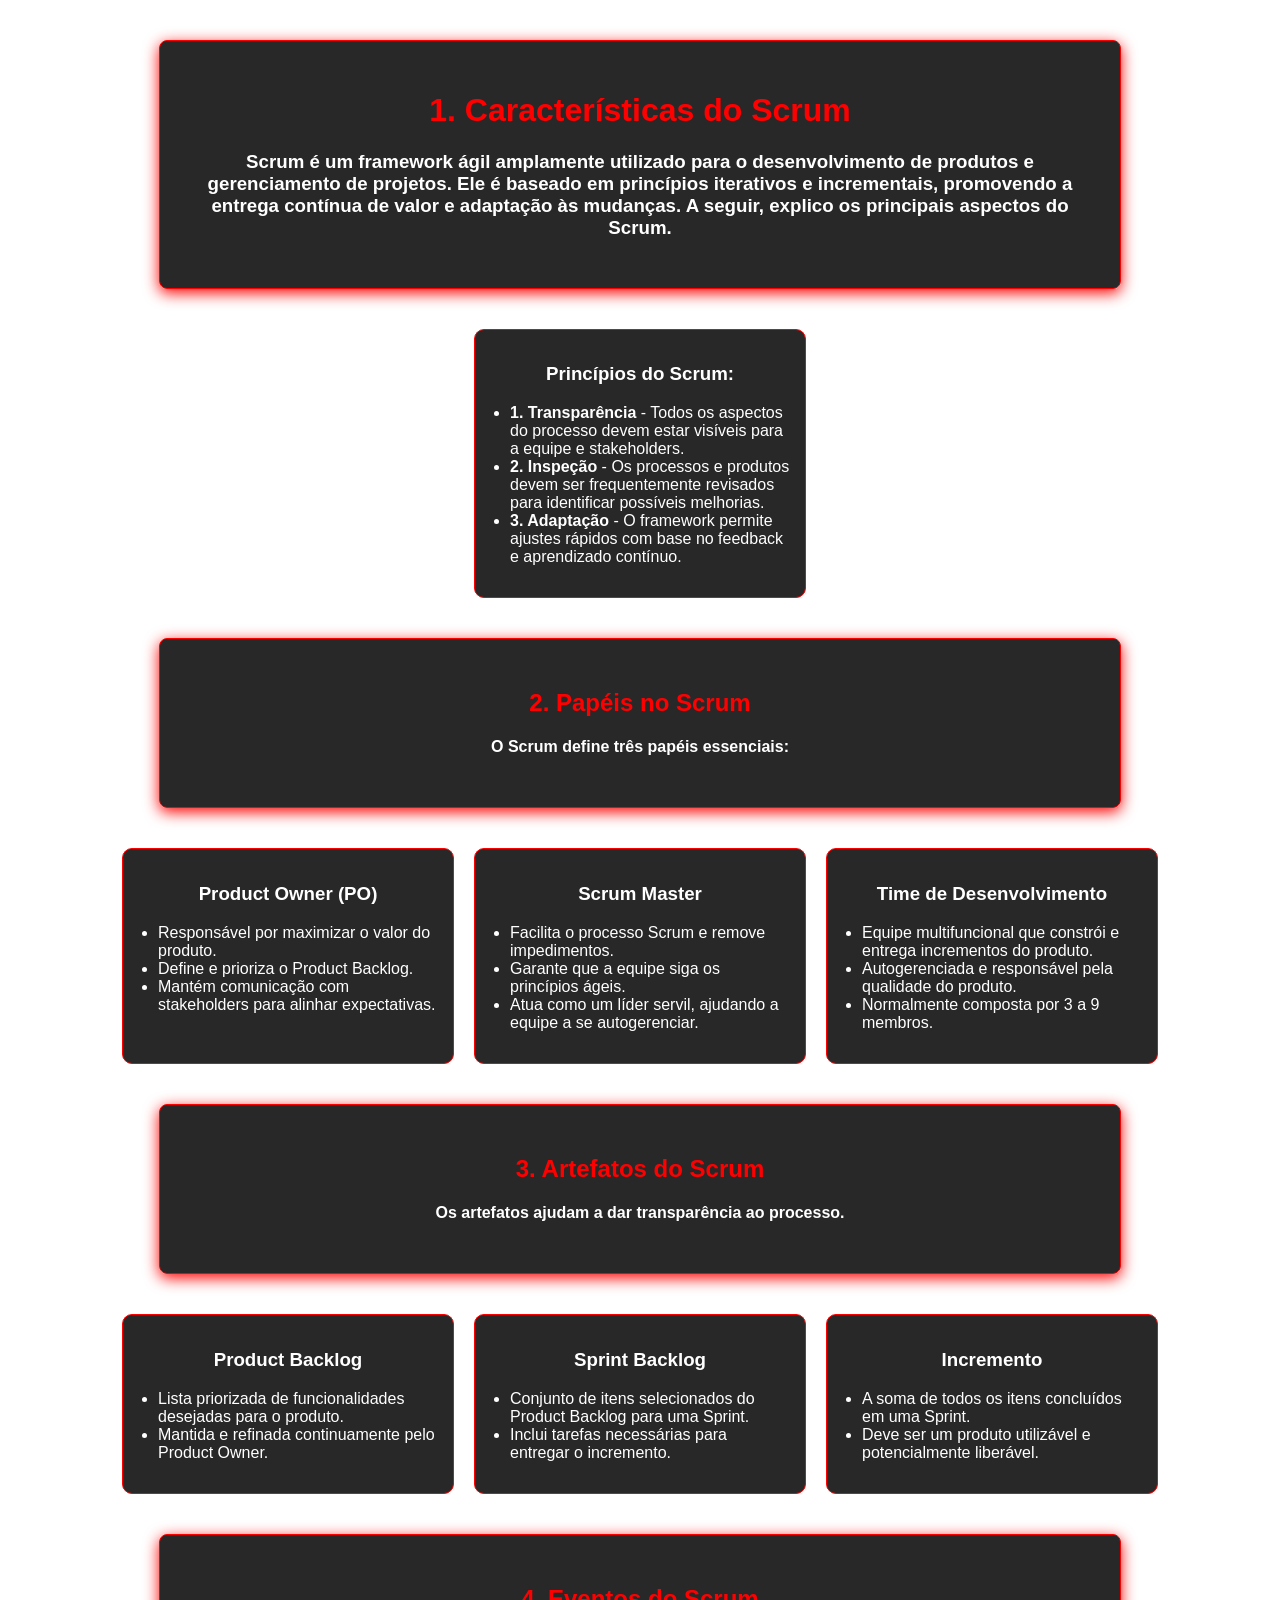
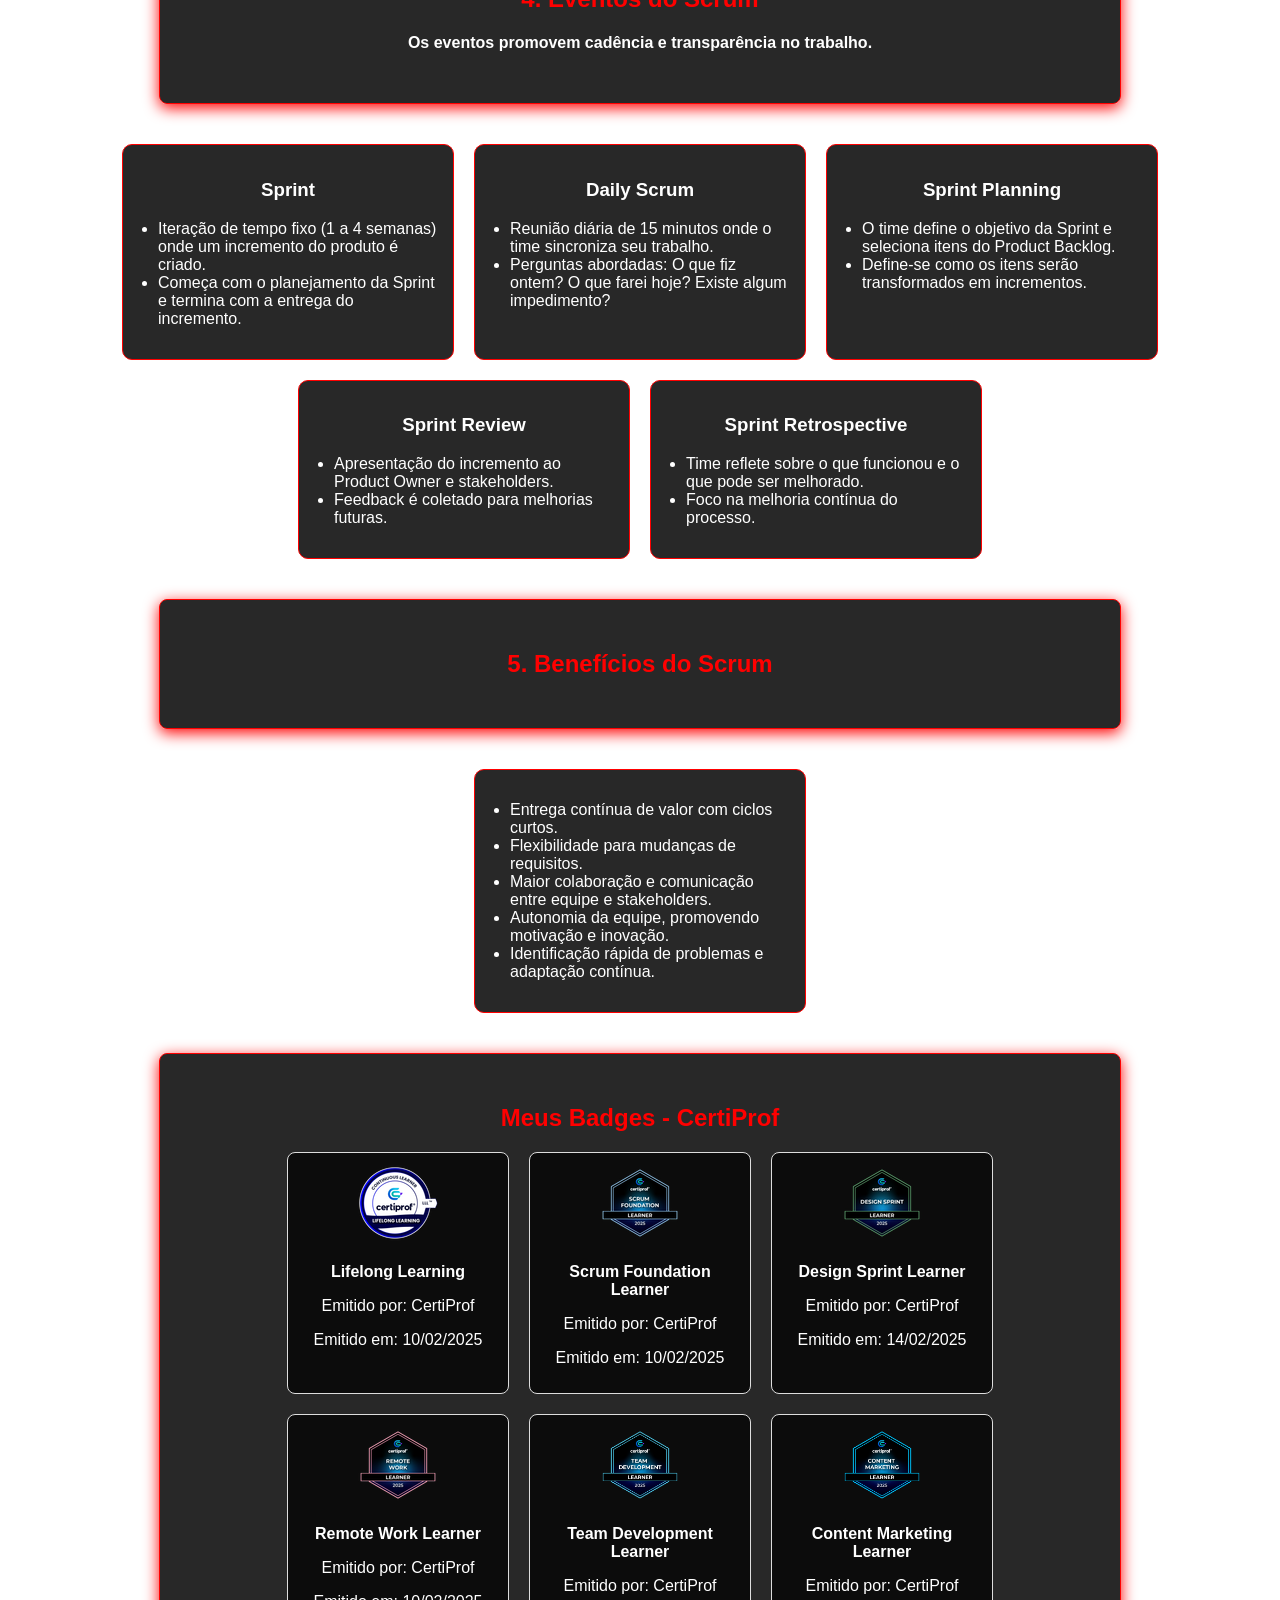
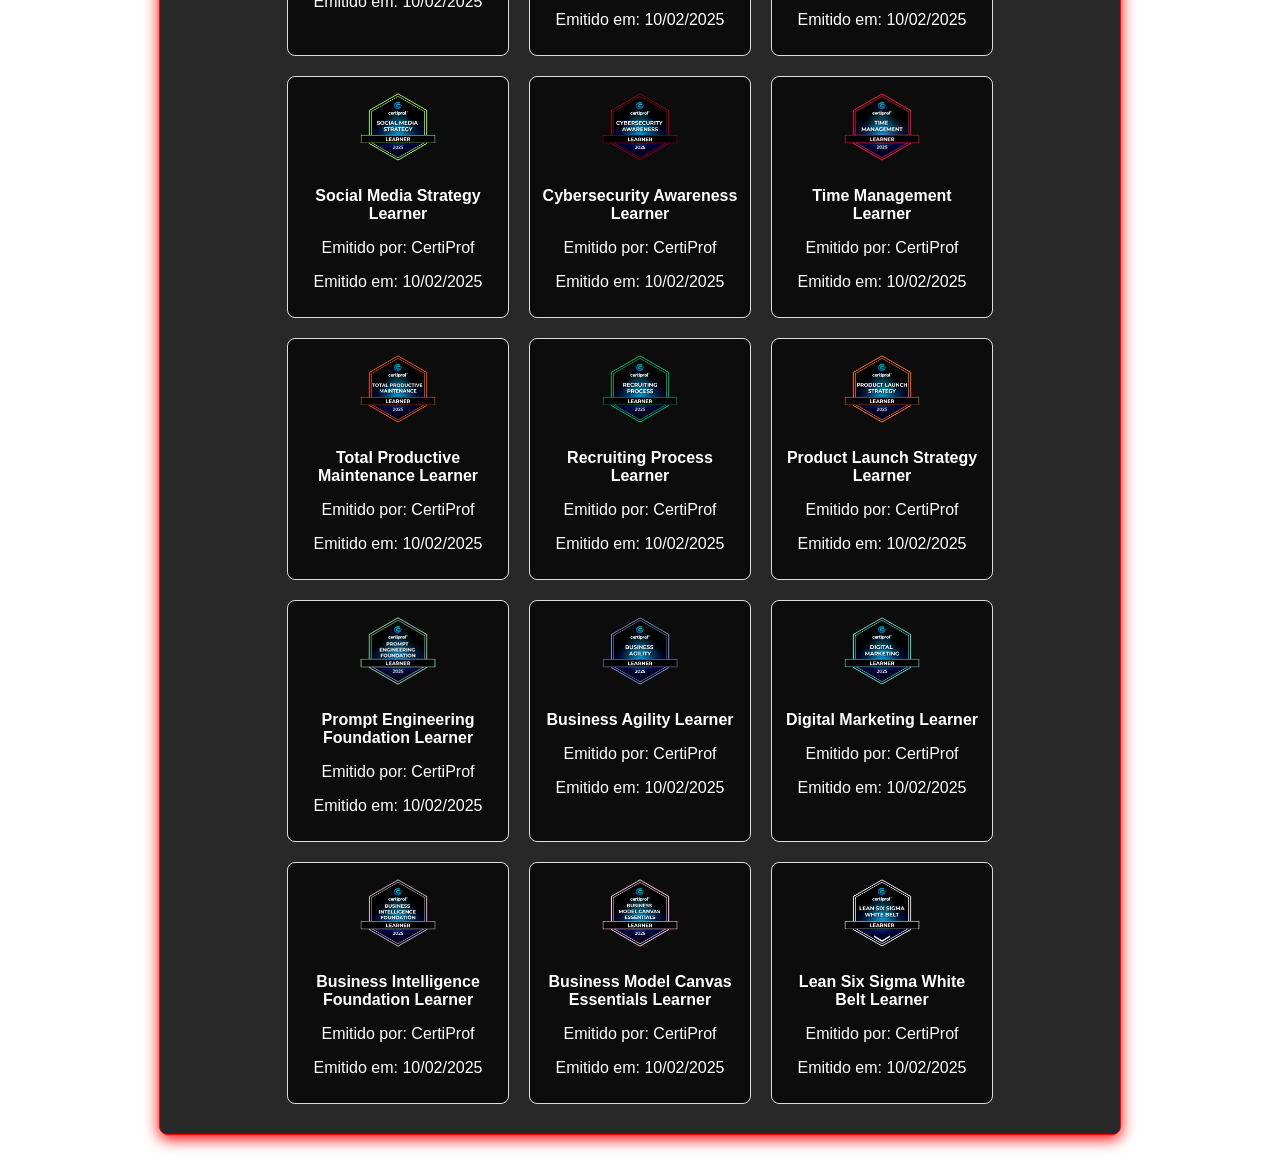
==== commit f422ff2b: "Atualizações" ====
--- a/index.html
+++ b/index.html
@@ -247,12 +247,7 @@
       </ul>
     </div>
   </div>
-
-  <div class="card-container">
-    <div class="card how-it-works">
-      <h2>Meus Badges - CertiProf</h2>
-    </div>
-  </div>
+  
 
   <div class="card-container">
         <div class="card animated-card how-it-works">
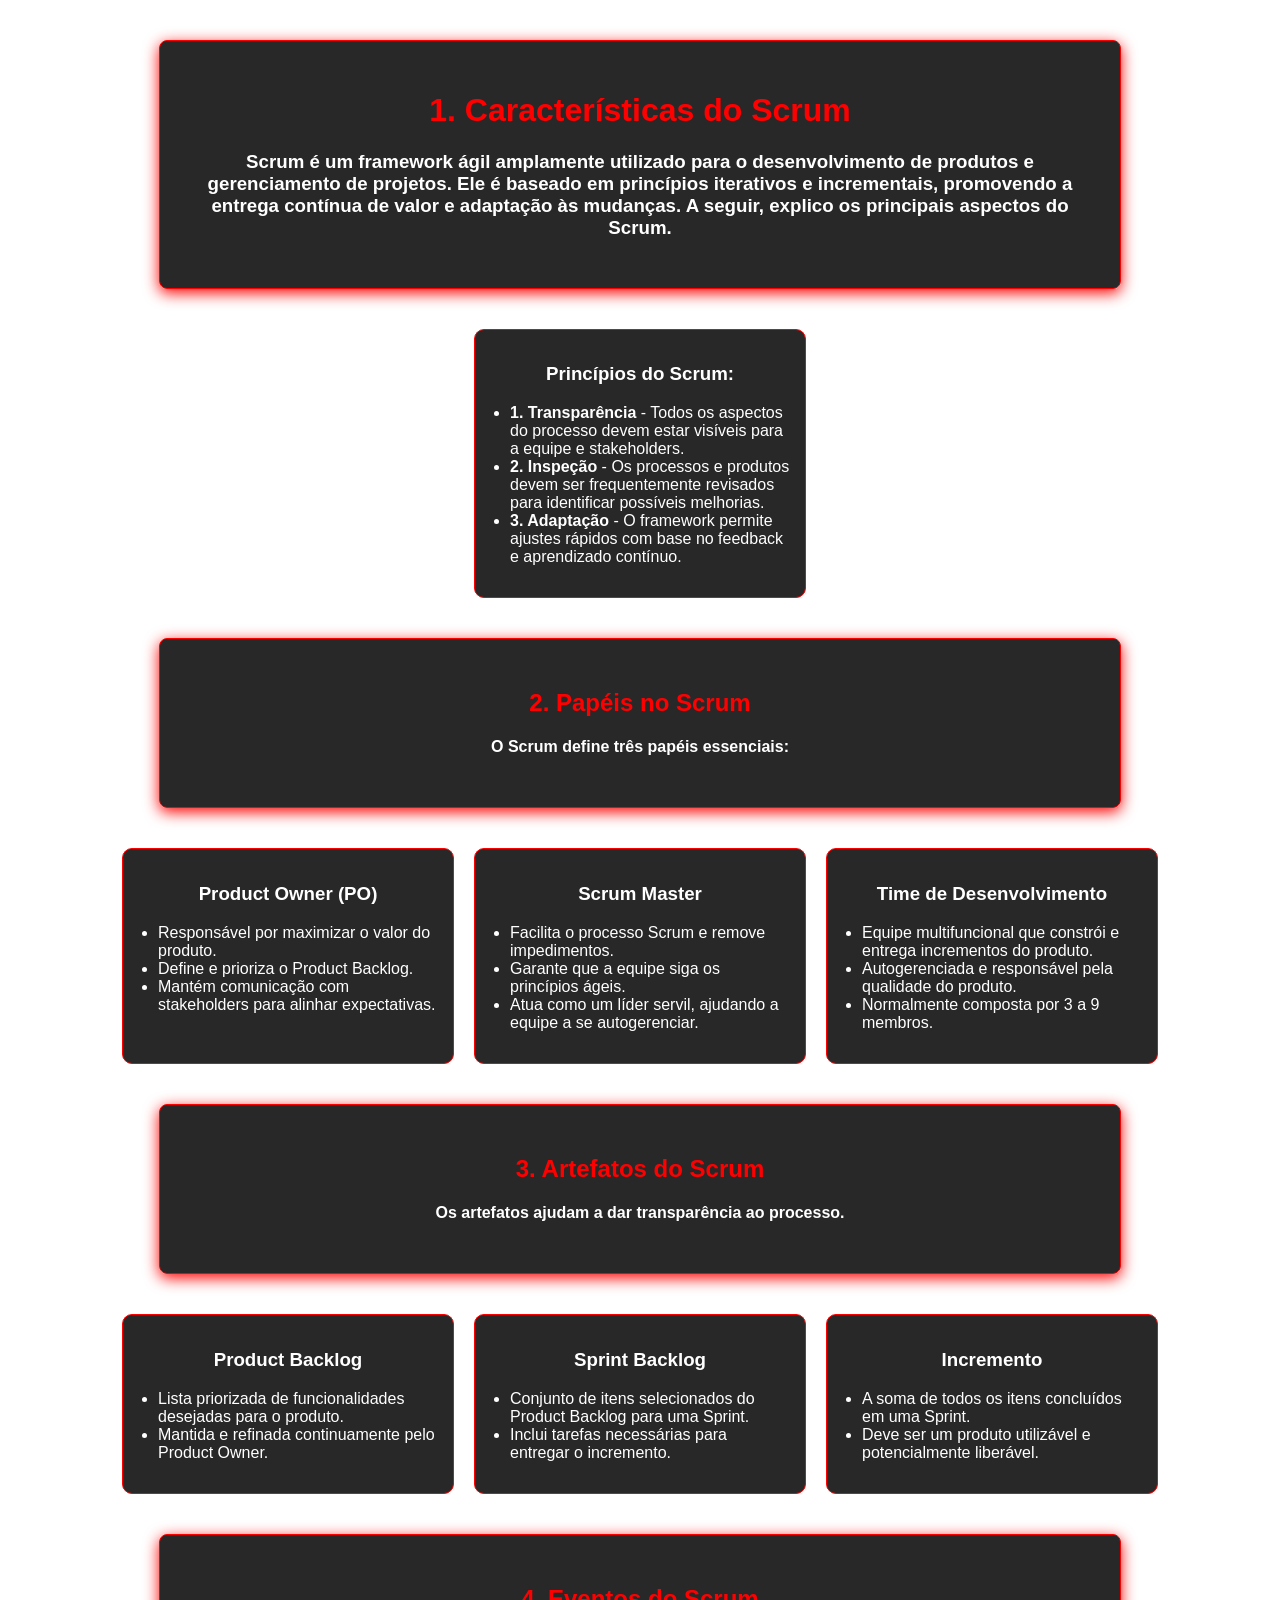
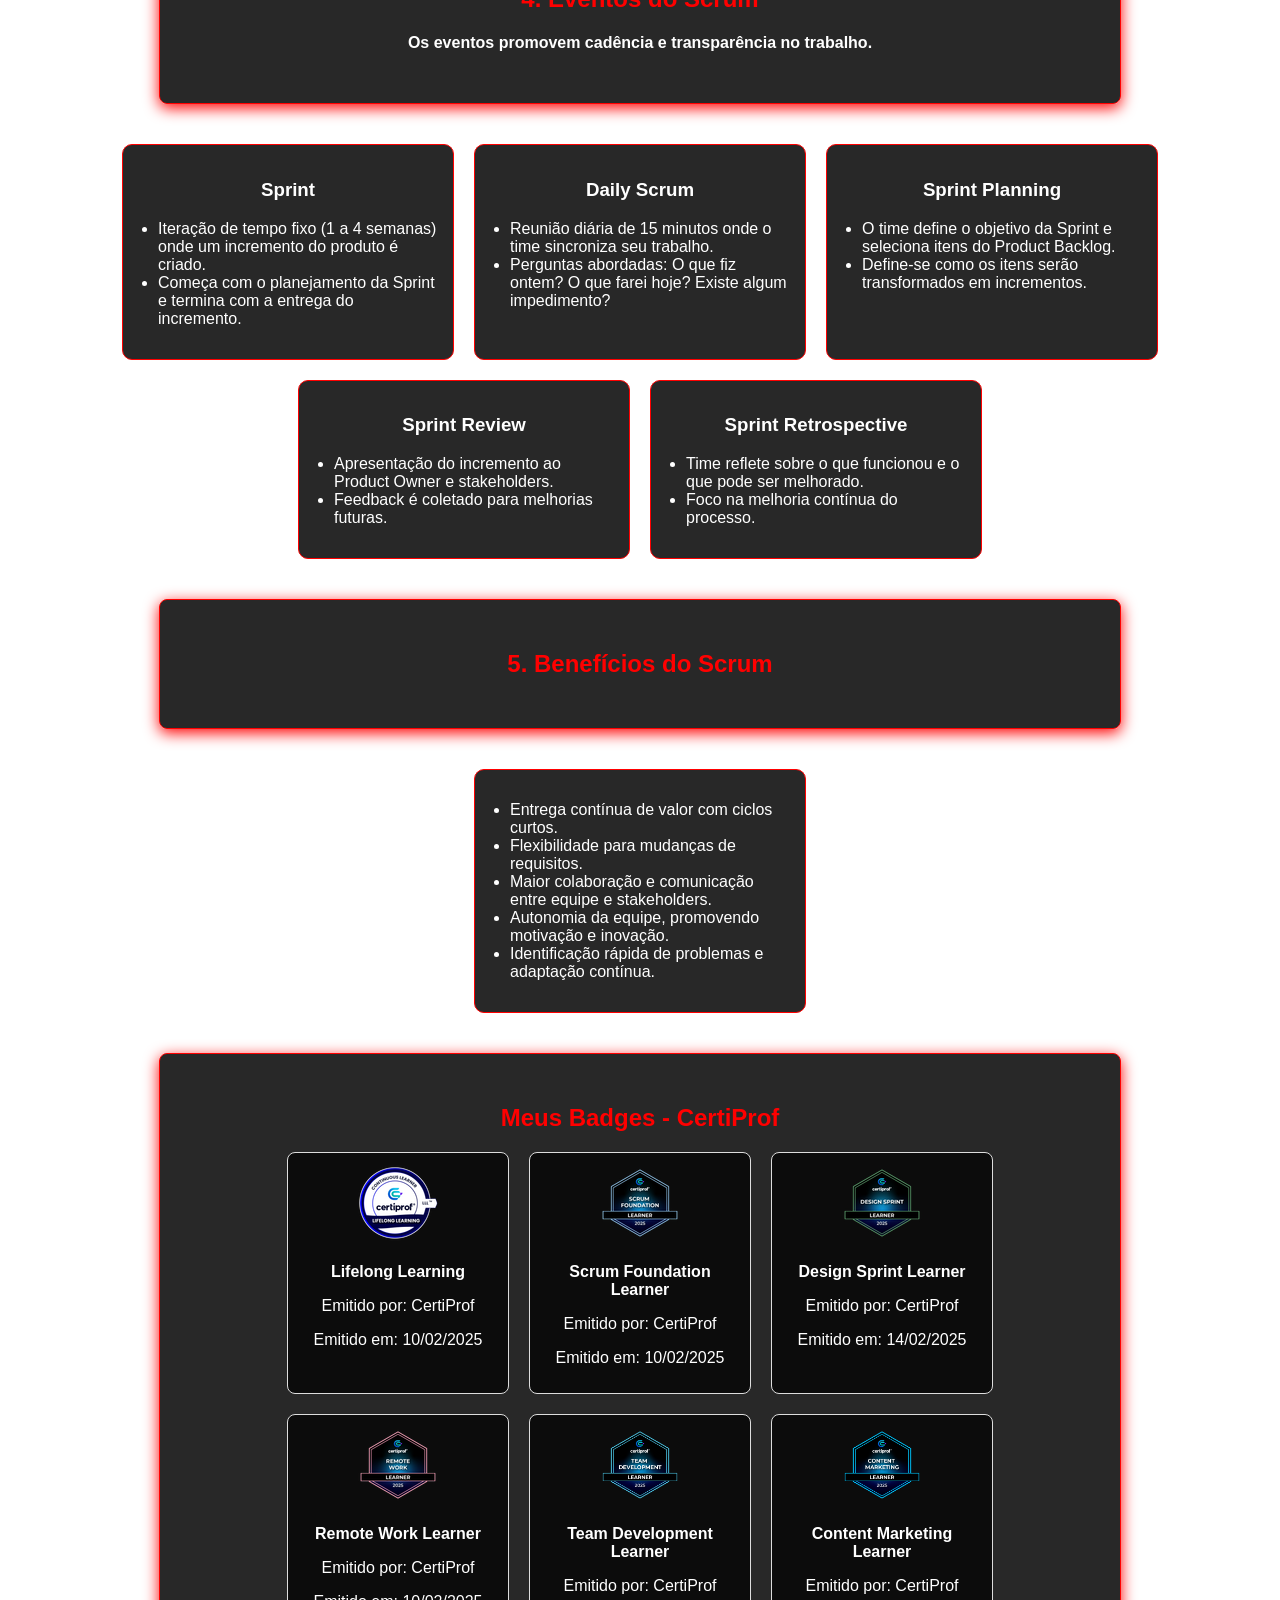
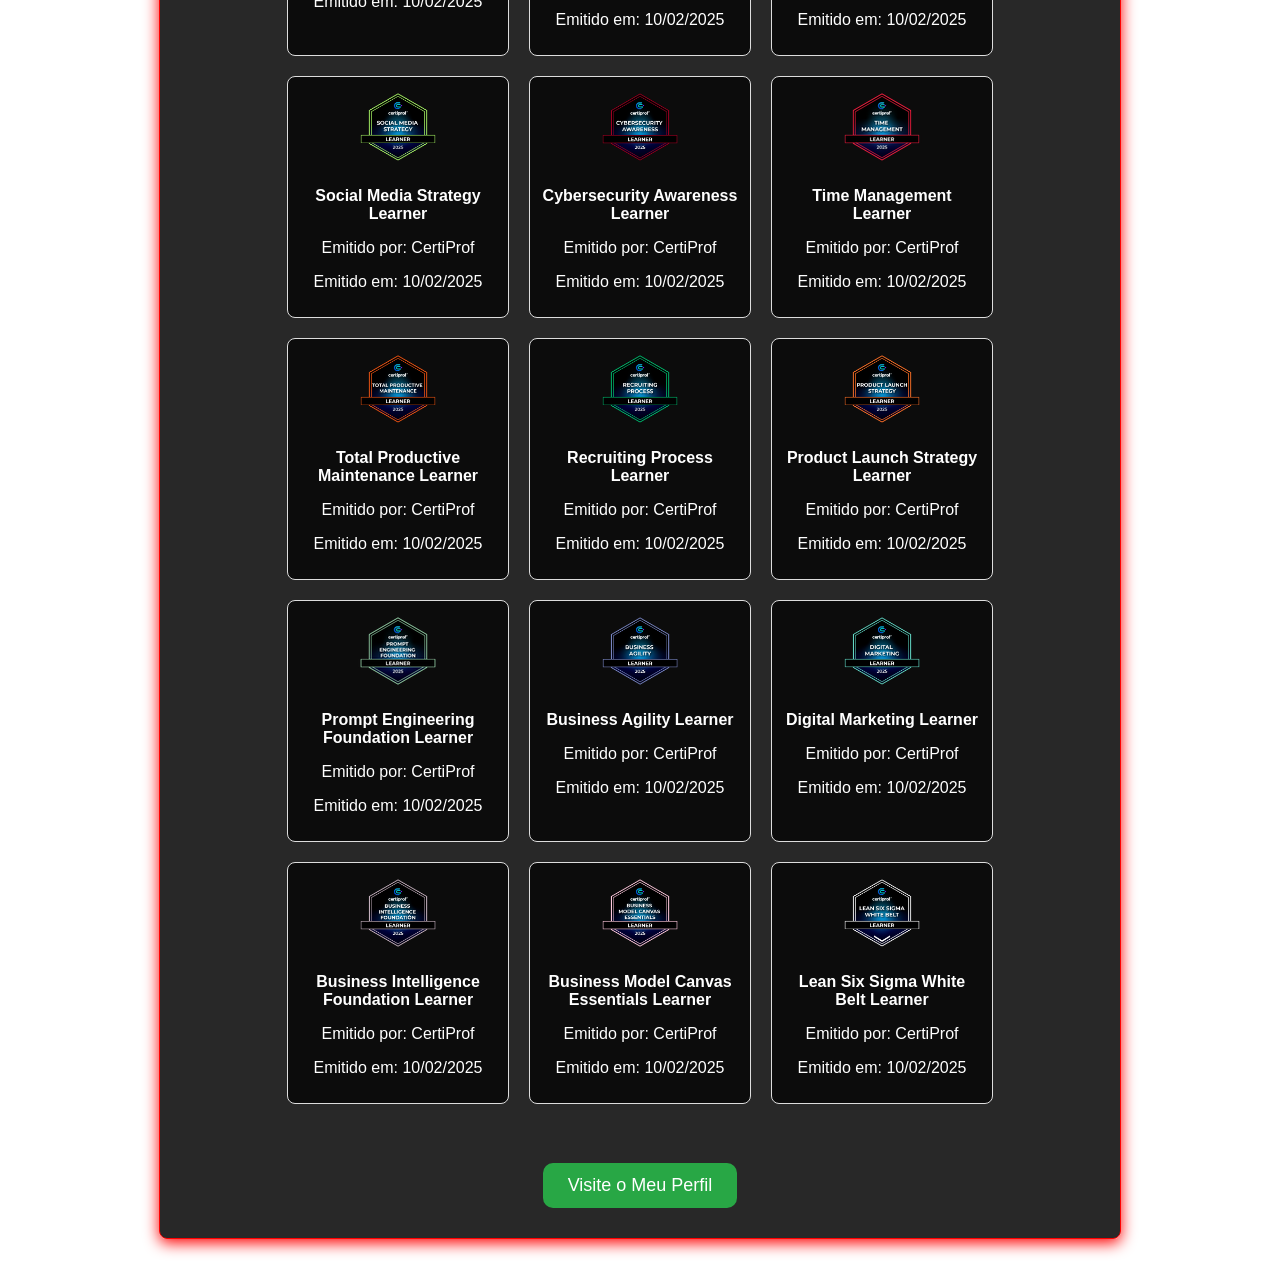
==== commit 92e09f26: "Atualização" ====
--- a/index.html
+++ b/index.html
@@ -5,86 +5,8 @@
   <meta name="viewport" content="width=device-width, initial-scale=1.0">
   <title>Scrum - Todos os Tópicos</title>
   <link rel="stylesheet" href="/style.css">
-  <style>
-    body {
-      text-align: center;
-      margin: 0;
-      font-family: Arial, sans-serif;
-      min-height: 100vh;
-      background-image: url('https://www.totvs.com/wp-content/uploads/2023/04/tecnologias-digitais.jpg');
-      background-size: cover;
-      background-position: center;
-      background-repeat: no-repeat;
-      background-attachment: fixed;
-    }
-
-    h1, h2 {
-      color: rgb(255, 0, 0);
-    }
-
-    h3, h4, li, p {
-      color: rgb(255, 255, 255);
-    }
-
-    .card-container {
-      display: flex;
-      flex-wrap: wrap;
-      justify-content: center;
-      gap: 20px;
-      margin: 20px auto;
-    }
-
-    .card {
-      flex: 1 1 280px;
-      max-width: 300px;
-      background: rgba(0, 0, 0, 0.842);
-      padding: 15px;
-      border-radius: 10px;
-      color: white;
-      list-style: none;
-      border: 1px solid red;
-    }
-
-    .card ul {
-      padding-left: 20px;
-      text-align: left;
-    }
-
-    .card li {
-      text-align: left;
-    }
-
-    .how-it-works {
-      width: 100%;
-      max-width: 900px;
-      margin: 20px auto;
-      background-color: rgba(0, 0, 0, 0.842);
-      border-radius: 8px;
-      padding: 30px;
-      box-shadow: 0 4px 15px rgb(255, 0, 0);
-    }
-
-    .badge-container {
-      display: flex;
-      justify-content: center;
-      flex-wrap: wrap;
-      gap: 20px;
-    }
-
-    .badge {
-      text-align: center;
-      border: 1px solid #ddd;
-      padding: 10px;
-      border-radius: 8px;
-      width: 200px;
-      background-color: rgba(0,0,0,0.7);
-    }
-
-    .badge img {
-      width: 80px;
-      height: 80px;
-    }
-  </style>
+  <script src="/script.js"></script>
+  
 </head>
 <body>
 
@@ -251,8 +173,8 @@
 
   <div class="card-container">
         <div class="card animated-card how-it-works">
-            <h2>Meus Badges - CertiProf</h2>
-        
+            <h2>Meus Badges - CertiProf</h2>   
+            
             <div class="badge-container">
                 <div class="badge">
                     <img src="/img/blob.png" alt="Lifelong Learning">
@@ -363,6 +285,8 @@
                     <p>Emitido em: 10/02/2025</p>
                 </div>
             </div>
+            <h3> </h3>
+            <button class="botao-link" onclick="abrirLink()">Visite o Meu Perfil</button>
     </div>
 
 
--- a/style.css
+++ b/style.css
@@ -75,4 +75,19 @@
     .badge img {
       width: 80px;
       height: 80px;
-    }+    }
+    .botao-link {
+  background-color: #28a745;
+  color: white;
+  padding: 12px 25px;
+  border: none;
+  border-radius: 10px;
+  font-size: 18px;
+  cursor: pointer;
+  transition: background-color 0.3s, transform 0.2s;
+}
+
+.botao-link:hover {
+  background-color: #218838;
+  transform: scale(1.05);
+}
